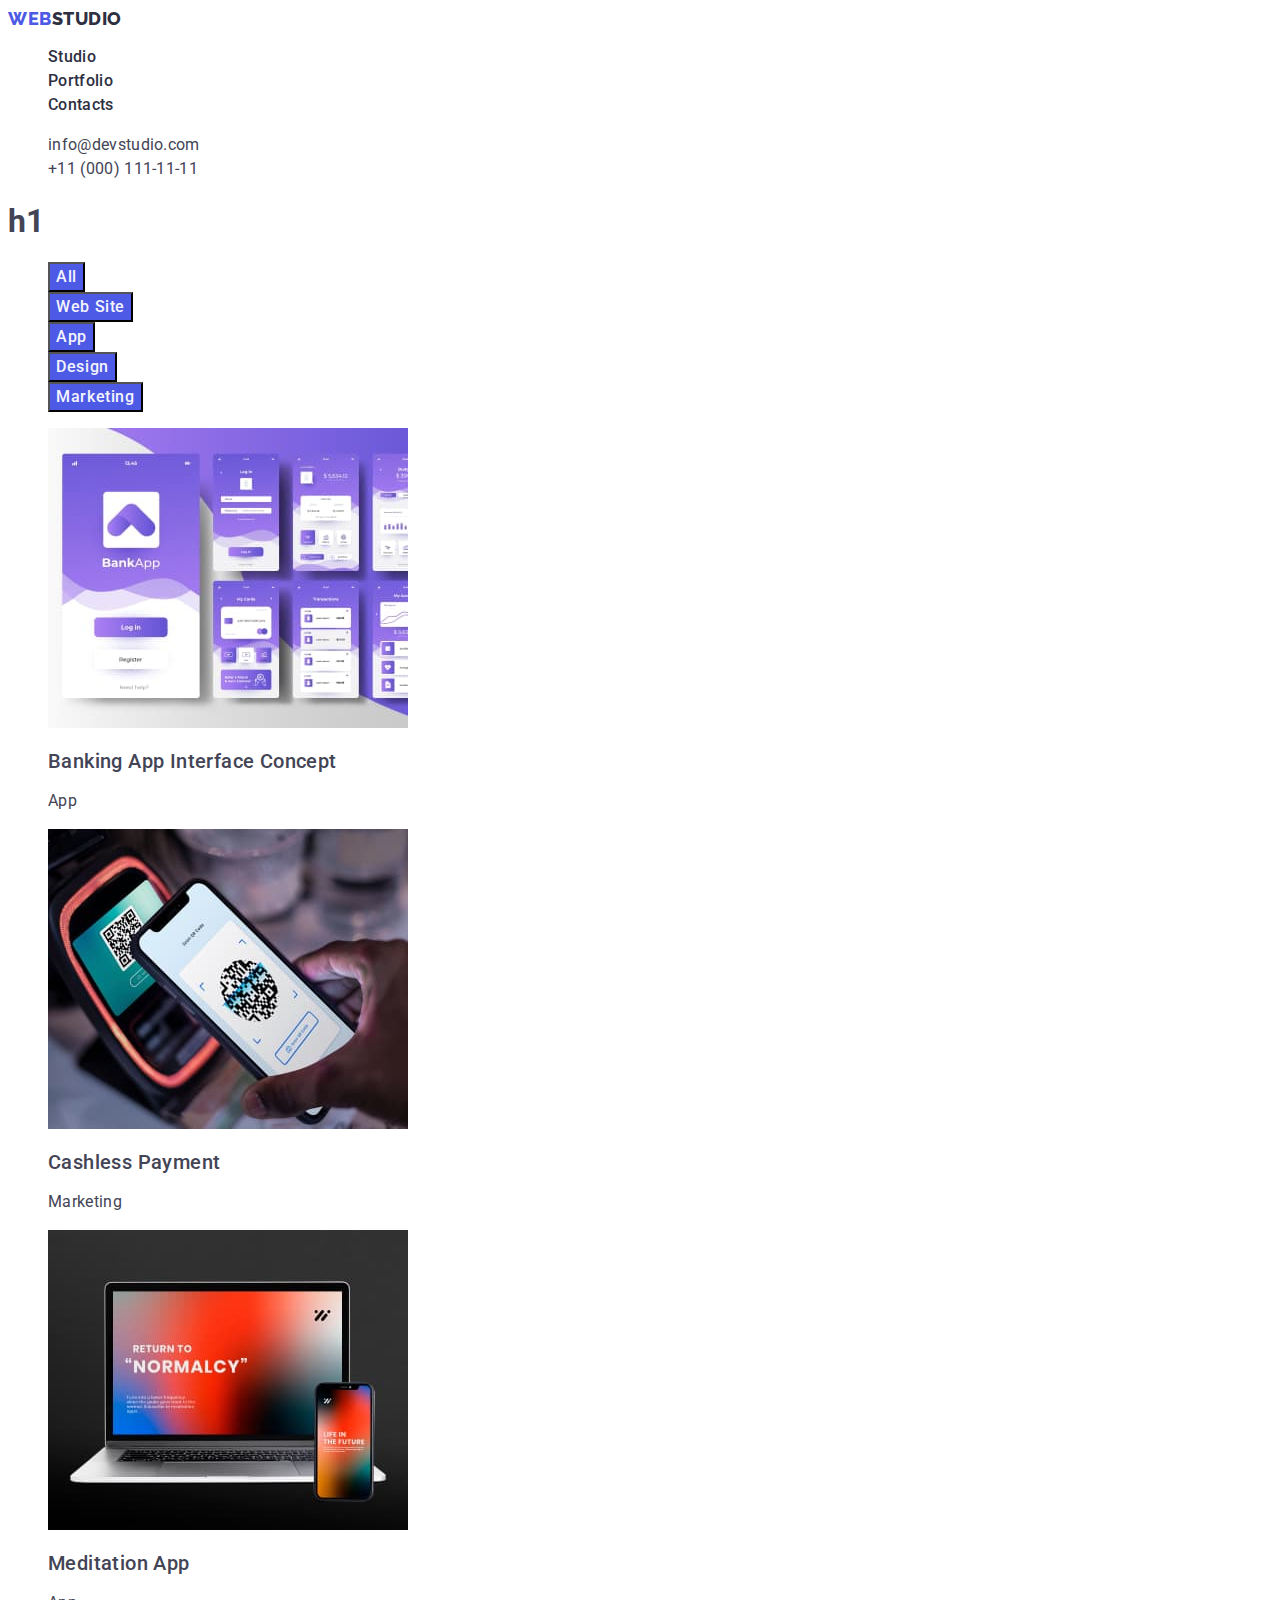
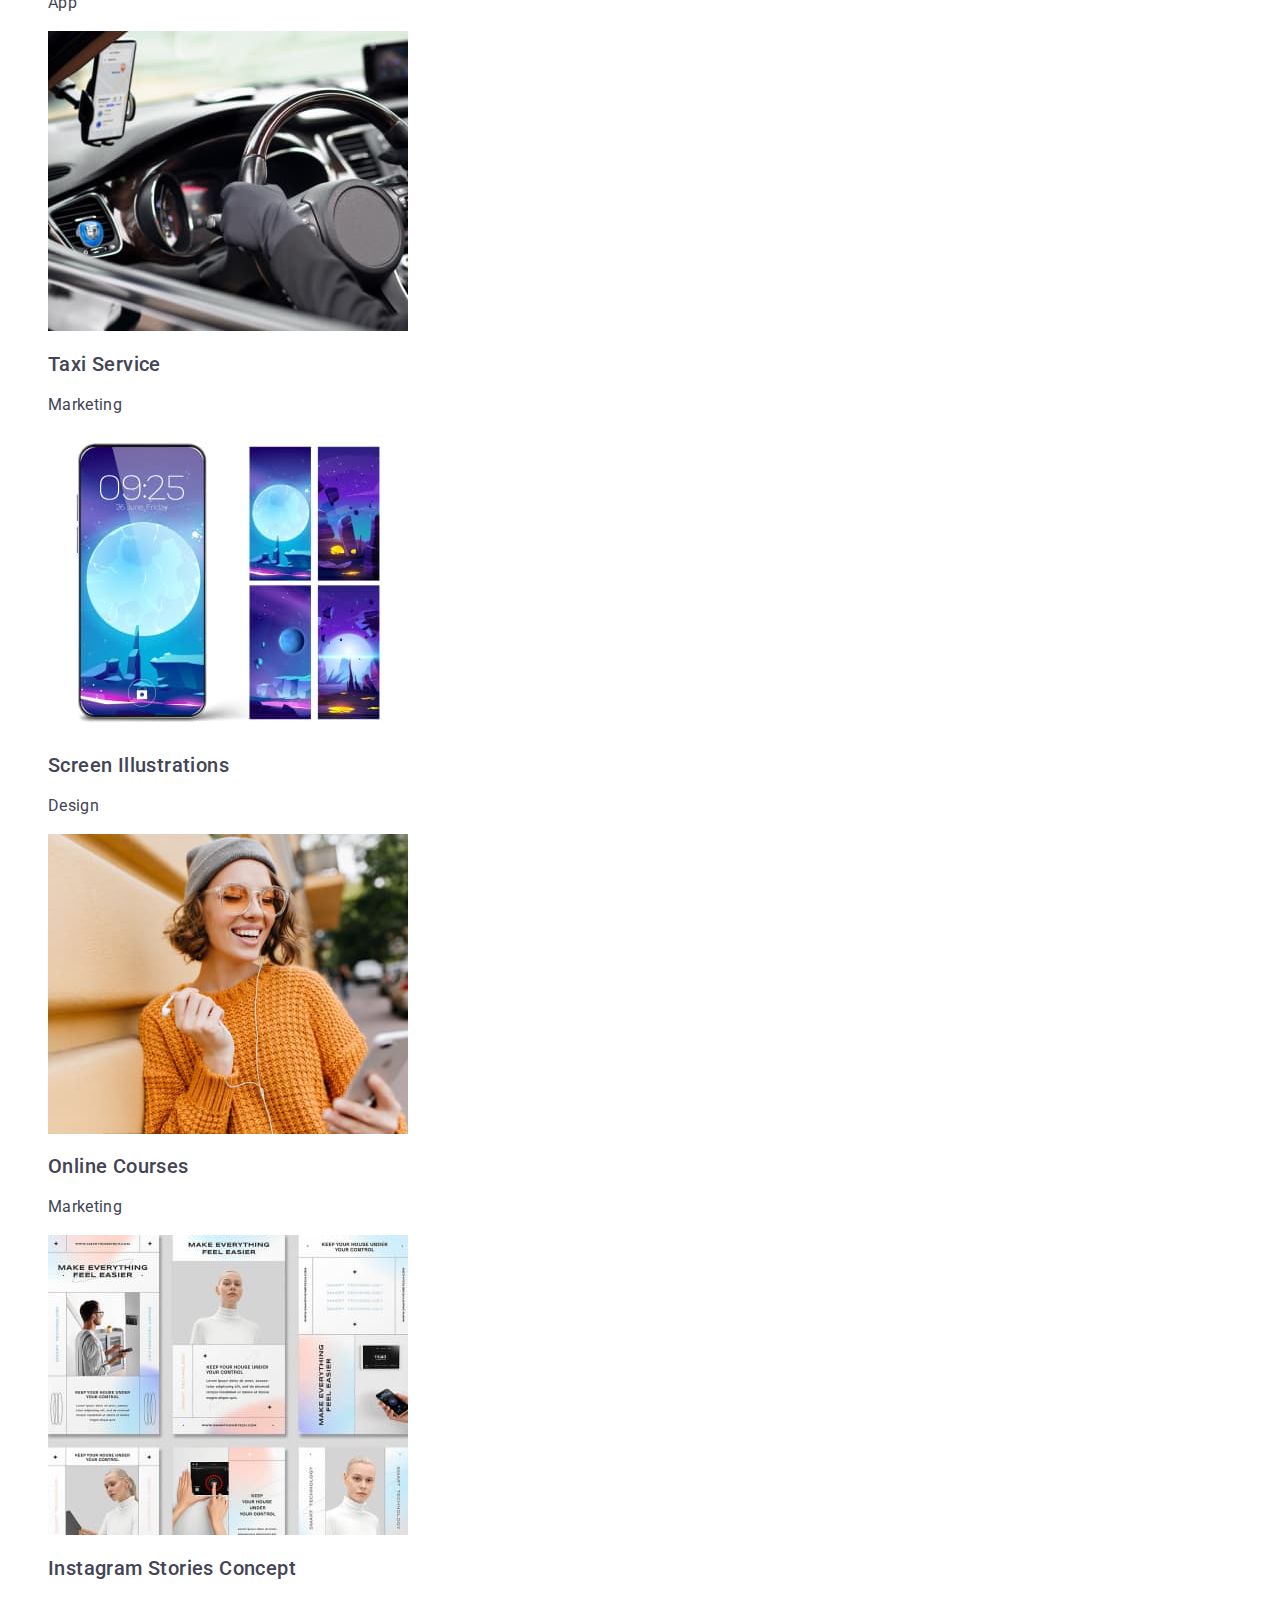
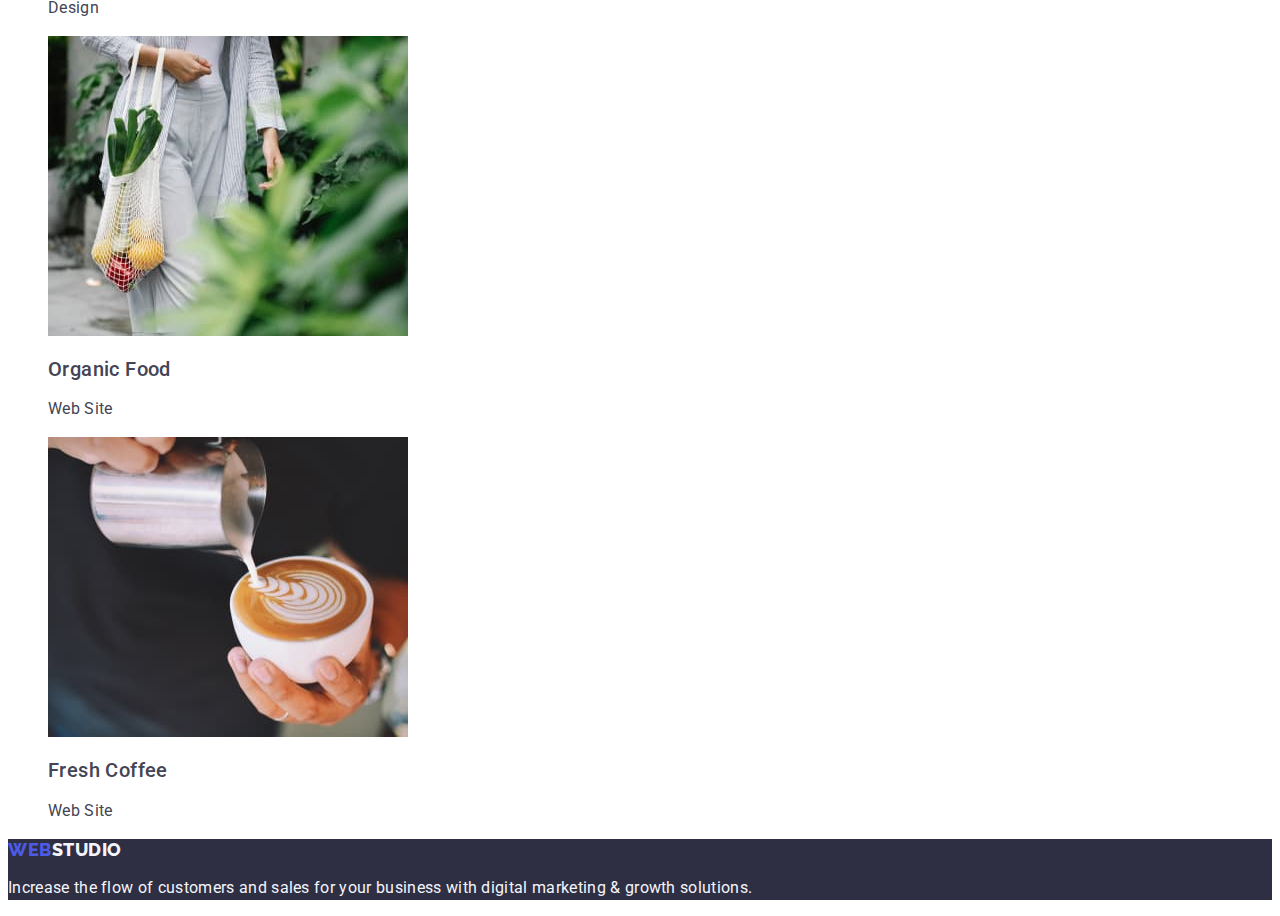
==== portfolio.html @ 85251320 "index.html portfolio.html" ====
<!DOCTYPE html>
<html lang="en">
<head>
    <meta charset="UTF-8">
    <meta name="viewport" content="width=device-width, initial-scale=1.0">
    <title>Document</title>
    <link rel="stylesheet" href="./css/styles.css">
    <link rel="preconnect" href="https://fonts.googleapis.com">
<link rel="preconnect" href="https://fonts.gstatic.com" crossorigin>
<link href="https://fonts.googleapis.com/css2?family=Raleway:wght@800&family=Roboto:wght@400;500;700;900&display=swap" rel="stylesheet">
</head>
<body>
    <header class="header">
        <nav class="header-nav">
            <a class="logo link" href="./index.html">Web<span class="highlight-logo-header">Studio</span></a>
            <ul class="header-nav-list list">
                <li><a class="header-nav-list-item link" href="./studio.html">Studio</a></li>
                <li><a class="header-nav-list-item link" href="./portfolio.html">Portfolio</href=></li>
                <li><a class="header-nav-list-item link" href="">Contacts</a></li>
            </ul>
        </nav>
            <address class="header-address">
                <ul class="list">
                    <li><a class="header-address-list-item link" href mailto="info@devstudio.com">info@devstudio.com</a></li>
                    <li><a class="header-address-list-item link" href="tel:+110001111111">+11 (000) 111-11-11</a></li>
                </ul>
            </address>
    </header>
    <main>
        <section>
            <h1>h1</h1>  
            <ul class="btn-list list">
                <li><button class="btn" type="button">All</button></li>
                <li><button class="btn" type="button">Web Site</button></li>
                <li><button class="btn" type="button">App</button></li>
                <li><button class="btn" type="button">Design</button></li>
                <li><button class="btn" type="button">Marketing</button></li>
            </ul>
            <ul class="portfolio-list list">
                <li class="portfolio-list-item">
                    <img src="./images/img8.jpg" width="360px" height="300px" alt="Photo of interface banking app">
                    <h2 class="header-portfolio-list">Banking App Interface Concept</h2>
                    <p class="description-text">App</p>
                </li>
                <li class="portfolio-list-item">
                    <img src="./images/img9.jpg" width="360px" height="300px" alt="Photo of cashless payment">
                    <h2 class="header-portfolio-list">Cashless Payment</h2>
                    <p class="description-text">Marketing</p>
                </li>
                <li class="portfolio-list-item">
                    <img src="./images/img10.jpg" width="360px" height="300px" alt="Laptop and phone screen of meditation app">
                    <h2 class="header-portfolio-list">Meditation App</h2>
                    <p class="description-text">App</p>
                </li>
                <li class="portfolio-list-item">
                    <img src="./images/img11.jpg" width="360px" height="300px" alt="Photo of driver inside a car">
                    <h2 class="header-portfolio-list">Taxi Service</h2>
                    <p class="description-text">Marketing</p>
                </li>
                <li class="portfolio-list-item">
                    <img src="./images/img12.jpg" width="360px" height="300px" alt="Photo of phone wallpapers">
                    <h2 class="header-portfolio-list">Screen Illustrations</h2>
                    <p class="description-text">Design</p>
                </li>
                <li class="portfolio-list-item">
                    <img src="./images/img13.jpg" width="360px" height="300px" alt="Photo of smileing girl">
                    <h2 class="header-portfolio-list">Online Courses</h2>
                    <p class="description-text">Marketing</p>
                </li>
                <li class="portfolio-list-item">
                    <img src="./images/img14.jpg" width="360px" height="300px" alt="Photo of instagram reels">
                    <h2 class="header-portfolio-list">Instagram Stories Concept</h2>
                    <p class="description-text">Design</p>
                </li>
                <li class="portfolio-list-item">
                    <img src="./images/img15.jpg" width="360px" height="300px" alt="Photo of girl carrying bag with fruits">
                    <h2 class="header-portfolio-list">Organic Food</h2>
                    <p class="description-text">Web Site</p>
                </li>
                <li class="portfolio-list-item">
                    <img src="./images/img16.jpg" width="360px" height="300px" alt="Photo of cup of coffe with milk ">
                    <h2 class="header-portfolio-list">Fresh Coffee</h2>
                    <p class="description-text">Web Site</p>
                </li>
            </ul>
        <footer class="footer">
            <a class="logo link" href="./index.html">Web<span class="highlight-logo-footer">Studio<span></a>
            <p class="footer-text">Increase the flow of customers and sales for your business with digital marketing & growth solutions.</p>
       </footer>
    </main>
    </body>
</html>
---- css/styles.css ----
:root {
    --IRIS: #4D5AE5;
    --NAVY-BLUE: #2E2F42;
    --SLATE: #434455;
    --OCEAN: #404BBF;
    --WHITE: #FFFFFF;
    --CLOUD: #F4F4FD;
    --CORNFLOWER: #E7E9FC;


}
body {
    font-family: 'Roboto', sans-serif;
    color: var(--SLATE);
    background-color: var(--WHITE);
}

.header {
    background-color: var(--WHITE);
}

.logo {
    text-transform: uppercase;
    font-family: 'Raleway', sans-serif;
    font-size: 18px;
    font-weight: 800;
    letter-spacing: 0.54px;
    color: var(--IRIS);
    line-height: 1.17;
}

.link {
    text-decoration: none;
}

.list {
    list-style: none;
}

.highlight-logo-header {
    color: var(--NAVY-BLUE);
}

.highlight-logo-footer {
    color: var(--CLOUD);
}

.header-nav-list-item {
    font-weight: 500;
    font-size: 16px;
    line-height: 1.5;
    letter-spacing: 0.02em;
    color: var(--NAVY-BLUE);   
}

.header-address-list-item {
    color: var(--NAVY-BLUE);
}

.header-address {
    font-style: normal;
}

.header-address-list-item {
    font-size: 16px;
    line-height: 1.5;
    letter-spacing: 0.02em;
    color: var(--SLATE);
}

.header-nav-list-item:hover,
.header-nav-list-item:focus,
.header-nav-list-item:active,
.header-address-list-item:focus,
.header-address-list-item:hover,
.header-address-list-item:active {
    color: var(--OCEAN);  
}

.btn {
    background-color: var(--IRIS);
    color: var(--CLOUD);
    cursor: pointer;
    font-size: 16px;
    font-family: 'Roboto', sans-serif;
    font-weight: 500;
    line-height: 1.5;
    letter-spacing: 0.64px;
}

.btn:hover,
.btn:focus {
    color: var(--WHITE);
    background-color: var(--OCEAN);
}

.footer {
    background-color: var(--NAVY-BLUE);
}

.footer-logo {
    text-transform: uppercase;
    text-decoration: none;
    color: var(--IRIS);
    font-family: 'Raleway' sans-serif;
    font-weight: 800;
    line-height: 1.17;
    letter-spacing: 0.54px;
}

.footer-text {
    color: var(--CLOUD);
    font-size: 16px;
    line-height: 1.5;
    letter-spacing: 0.32px;
}

.header-third-title {
    font-size: 20px;
    font-weight: 500;
    line-height: 1.2;
    letter-spacing: 0.4px;
    color: var(--NAVY-BLUE);
}

.description-text {
    font-size: 16px;
    color: var(--SLATE);
    line-height: 1.5;
    letter-spacing: 0.32px;
}

.section-first {
    background-color: var(--NAVY-BLUE);
}

.header-first-title {
    font-size: 56px;
    font-weight: 700;
    letter-spacing: 1.12px;
    line-height: 1.07;
    color: var(--WHITE);
    text-align: center;
}

.header-second-title {
    color: var(--NAVY-BLUE);
    text-align: center;
    font-size: 36px;
    font-weight: 700;
    line-height: 1.11;
    letter-spacing: 0.72px;
    text-transform: capitalize;
}

.section-fourth {
    background-color: var(--CLOUD);
}

.section-fourth-list-item {
    background-color: var(--WHITE);
}

.header-portfolio-list {
    font-weight: 500;
    font-size: 20px;
    line-height: 1.2;
    letter-spacing: 0.02em;
}
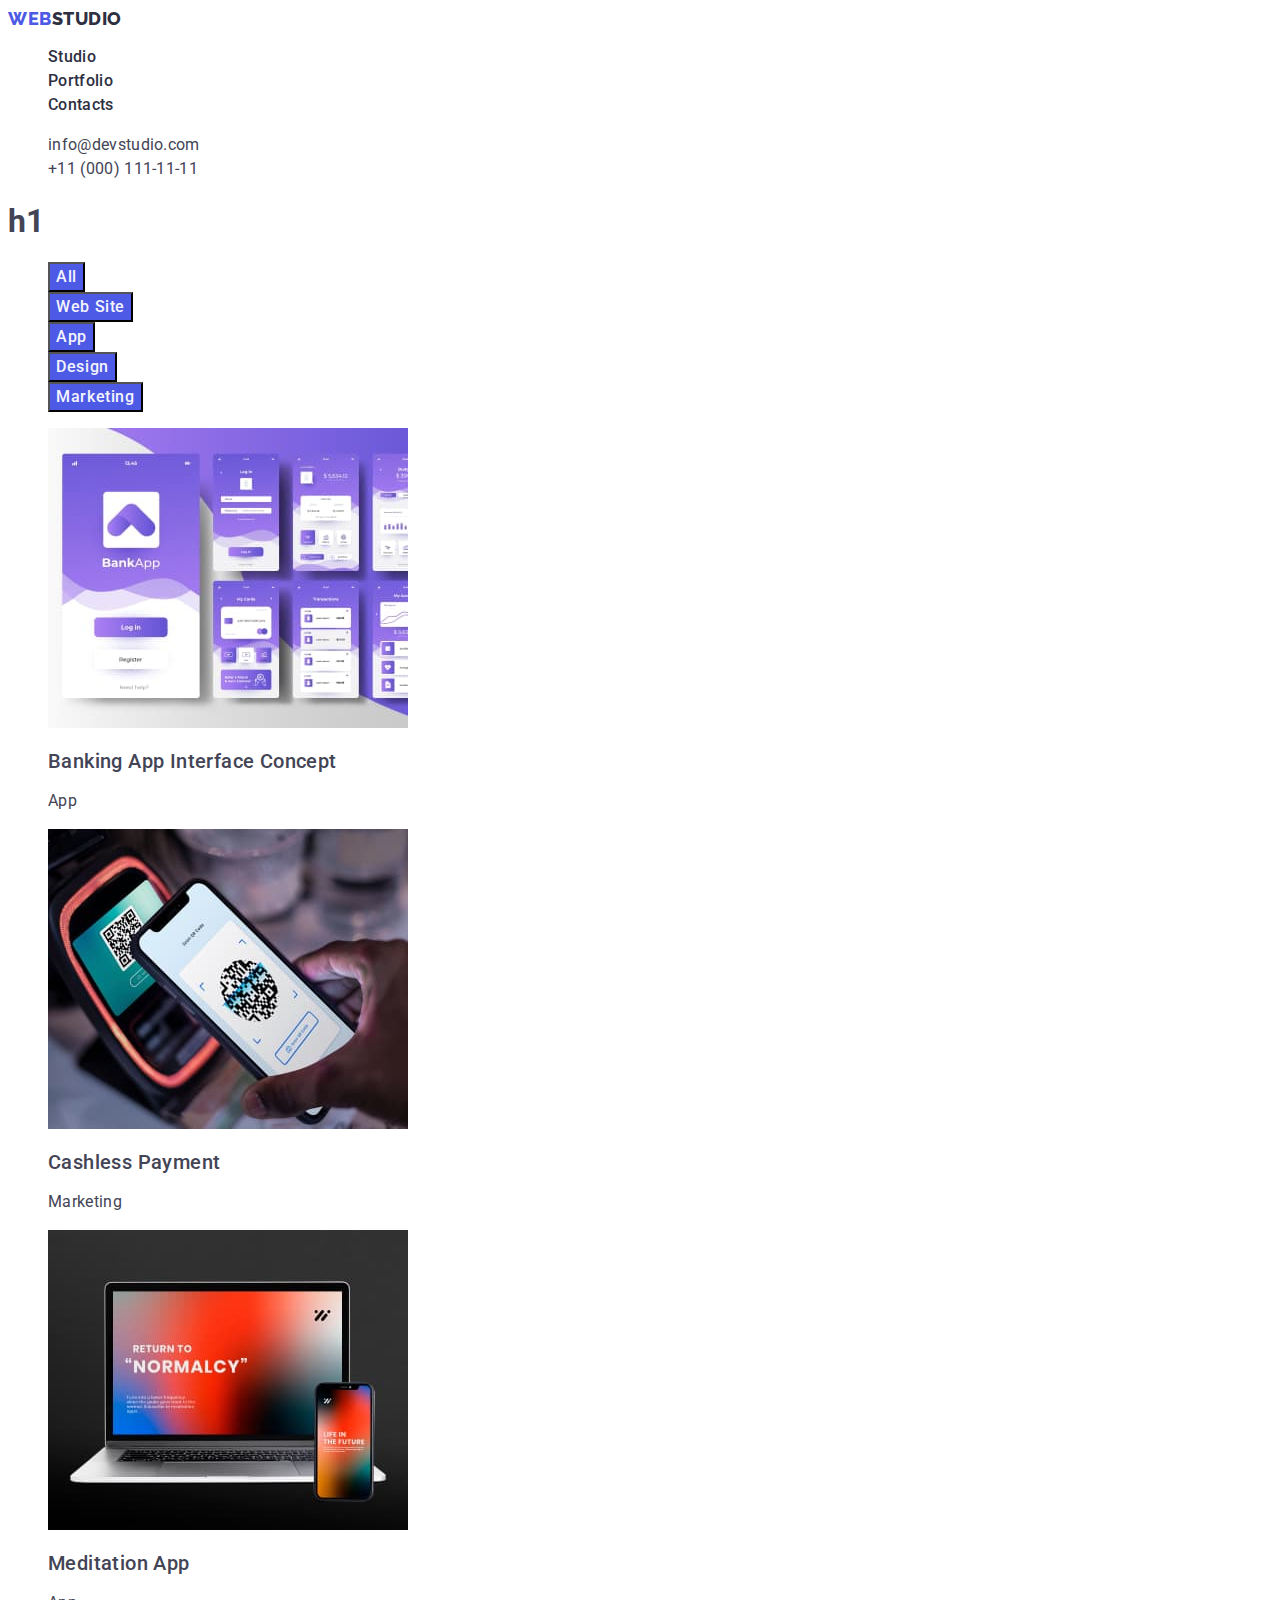
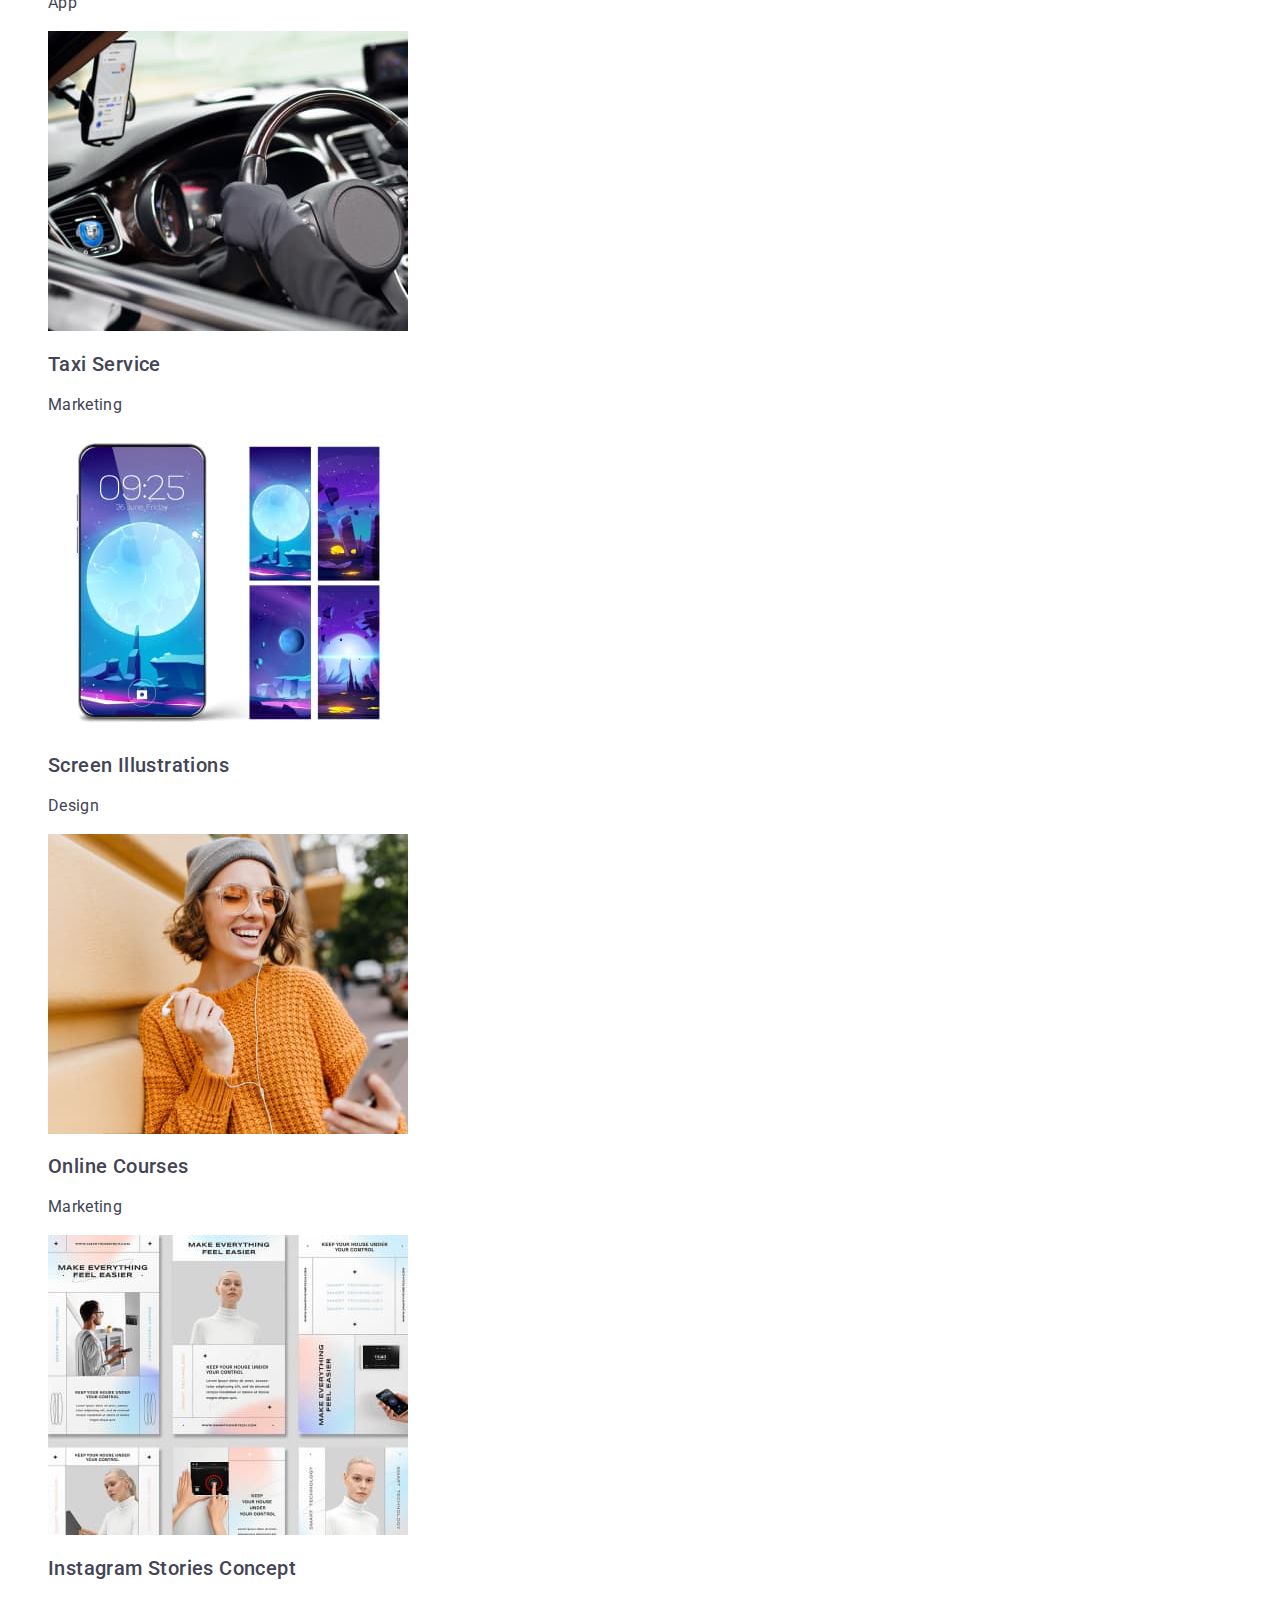
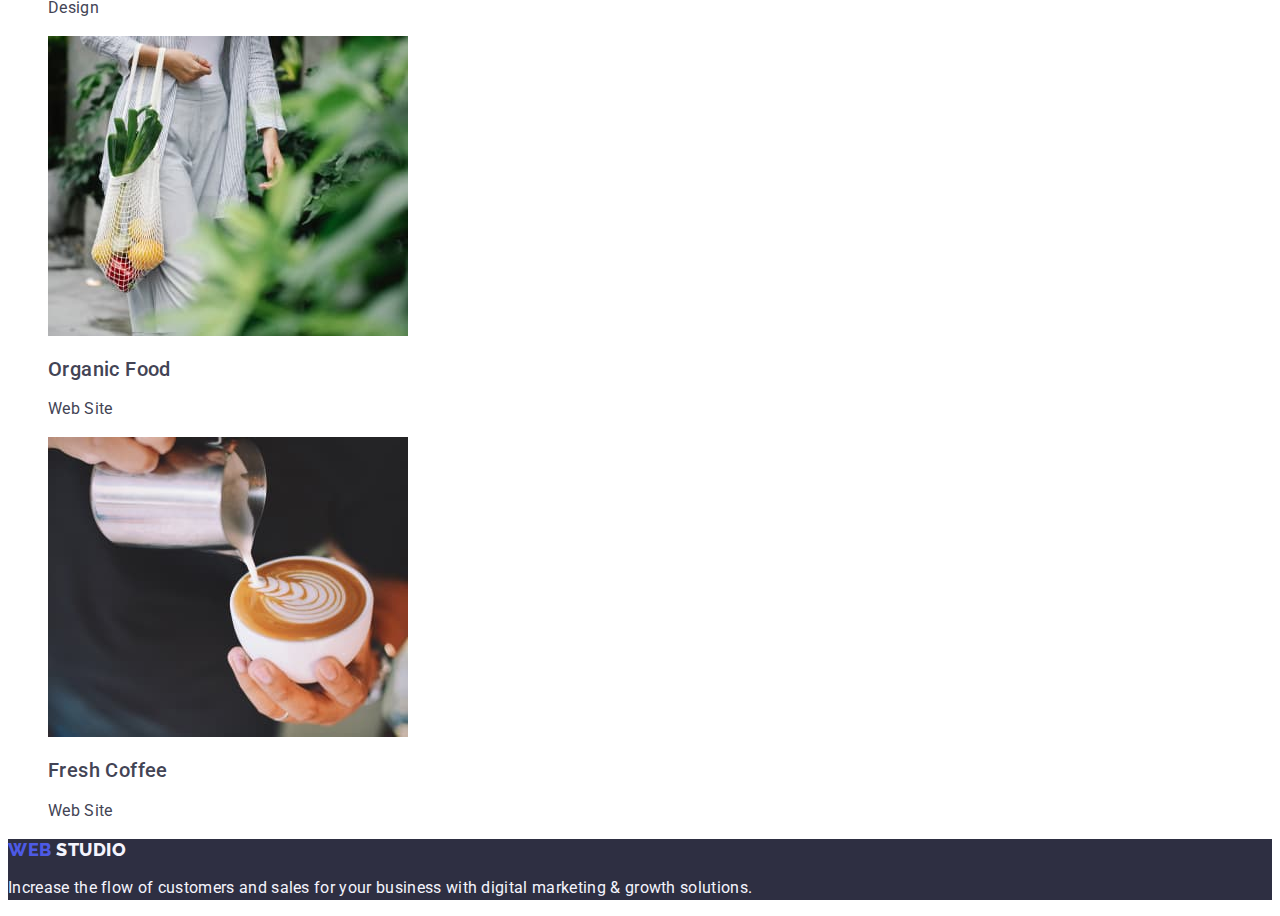
==== commit 66c31ff4: "index.html portfolio.html" ====
--- a/portfolio.html
+++ b/portfolio.html
@@ -14,20 +14,20 @@
         <nav class="header-nav">
             <a class="logo link" href="./index.html">Web<span class="highlight-logo-header">Studio</span></a>
             <ul class="header-nav-list list">
-                <li><a class="header-nav-list-item link" href="./studio.html">Studio</a></li>
+                <li><a class="header-nav-list-item link" href="./index.html">Studio</a></li>
                 <li><a class="header-nav-list-item link" href="./portfolio.html">Portfolio</href=></li>
                 <li><a class="header-nav-list-item link" href="">Contacts</a></li>
             </ul>
         </nav>
             <address class="header-address">
                 <ul class="list">
-                    <li><a class="header-address-list-item link" href mailto="info@devstudio.com">info@devstudio.com</a></li>
+                    <li><a class="header-address-list-item link" href="mailto:info@devstudio.com">info@devstudio.com</a></li>
                     <li><a class="header-address-list-item link" href="tel:+110001111111">+11 (000) 111-11-11</a></li>
                 </ul>
             </address>
     </header>
     <main>
-        <section>
+        <main>
             <h1>h1</h1>  
             <ul class="btn-list list">
                 <li><button class="btn" type="button">All</button></li>
@@ -38,55 +38,66 @@
             </ul>
             <ul class="portfolio-list list">
                 <li class="portfolio-list-item">
+                    <a href="" class="link"></a>
                     <img src="./images/img8.jpg" width="360px" height="300px" alt="Photo of interface banking app">
                     <h2 class="header-portfolio-list">Banking App Interface Concept</h2>
                     <p class="description-text">App</p>
                 </li>
-                <li class="portfolio-list-item">
+                <li class="portfolio-list-item link">
+                    <a href="" class="link"></a>
                     <img src="./images/img9.jpg" width="360px" height="300px" alt="Photo of cashless payment">
                     <h2 class="header-portfolio-list">Cashless Payment</h2>
                     <p class="description-text">Marketing</p>
                 </li>
-                <li class="portfolio-list-item">
+                <li class="portfolio-list-item link">
+                    <a href="" class="link"></a>
                     <img src="./images/img10.jpg" width="360px" height="300px" alt="Laptop and phone screen of meditation app">
                     <h2 class="header-portfolio-list">Meditation App</h2>
                     <p class="description-text">App</p>
                 </li>
-                <li class="portfolio-list-item">
+                <li class="portfolio-list-item link">
+                    <a href="" class="link"></a>
                     <img src="./images/img11.jpg" width="360px" height="300px" alt="Photo of driver inside a car">
                     <h2 class="header-portfolio-list">Taxi Service</h2>
                     <p class="description-text">Marketing</p>
                 </li>
                 <li class="portfolio-list-item">
+                    <a href="" class="link"></a>
                     <img src="./images/img12.jpg" width="360px" height="300px" alt="Photo of phone wallpapers">
                     <h2 class="header-portfolio-list">Screen Illustrations</h2>
                     <p class="description-text">Design</p>
                 </li>
                 <li class="portfolio-list-item">
+                    <a href="" class="link"></a>
                     <img src="./images/img13.jpg" width="360px" height="300px" alt="Photo of smileing girl">
                     <h2 class="header-portfolio-list">Online Courses</h2>
                     <p class="description-text">Marketing</p>
                 </li>
                 <li class="portfolio-list-item">
+                    <a href="" class="link"></a>
                     <img src="./images/img14.jpg" width="360px" height="300px" alt="Photo of instagram reels">
                     <h2 class="header-portfolio-list">Instagram Stories Concept</h2>
                     <p class="description-text">Design</p>
                 </li>
                 <li class="portfolio-list-item">
+                    <a href="" class="link"></a>
                     <img src="./images/img15.jpg" width="360px" height="300px" alt="Photo of girl carrying bag with fruits">
                     <h2 class="header-portfolio-list">Organic Food</h2>
                     <p class="description-text">Web Site</p>
                 </li>
                 <li class="portfolio-list-item">
+                    <a href="" class="link"></a>
                     <img src="./images/img16.jpg" width="360px" height="300px" alt="Photo of cup of coffe with milk ">
                     <h2 class="header-portfolio-list">Fresh Coffee</h2>
                     <p class="description-text">Web Site</p>
                 </li>
             </ul>
-        <footer class="footer">
-            <a class="logo link" href="./index.html">Web<span class="highlight-logo-footer">Studio<span></a>
-            <p class="footer-text">Increase the flow of customers and sales for your business with digital marketing & growth solutions.</p>
-       </footer>
     </main>
+    <footer class="footer">
+        <a class="logo link" href="./index.html">Web
+            <span class="highlight-logo-footer">Studio<span>
+        </a>
+        <p class="footer-text">Increase the flow of customers and sales for your business with digital marketing & growth solutions.</p>
+   </footer>
     </body>
 </html>--- a/css/styles.css
+++ b/css/styles.css
@@ -77,6 +77,22 @@
     color: var(--OCEAN);  
 }
 
+.btn-index {
+    background-color: var(--IRIS);
+    color: var(--WHITE);
+    cursor: pointer;
+    font-size: 16px;
+    font-family: 'Roboto', sans-serif;
+    font-weight: 500;
+    line-height: 1.5;
+    letter-spacing: 0.64px;
+}
+
+.btn-index:hover,
+.btn-index:focus {
+background-color: var(--OCEAN);
+}
+
 .btn {
     background-color: var(--IRIS);
     color: var(--CLOUD);
@@ -87,6 +103,7 @@
     line-height: 1.5;
     letter-spacing: 0.64px;
 }
+
 
 .btn:hover,
 .btn:focus {
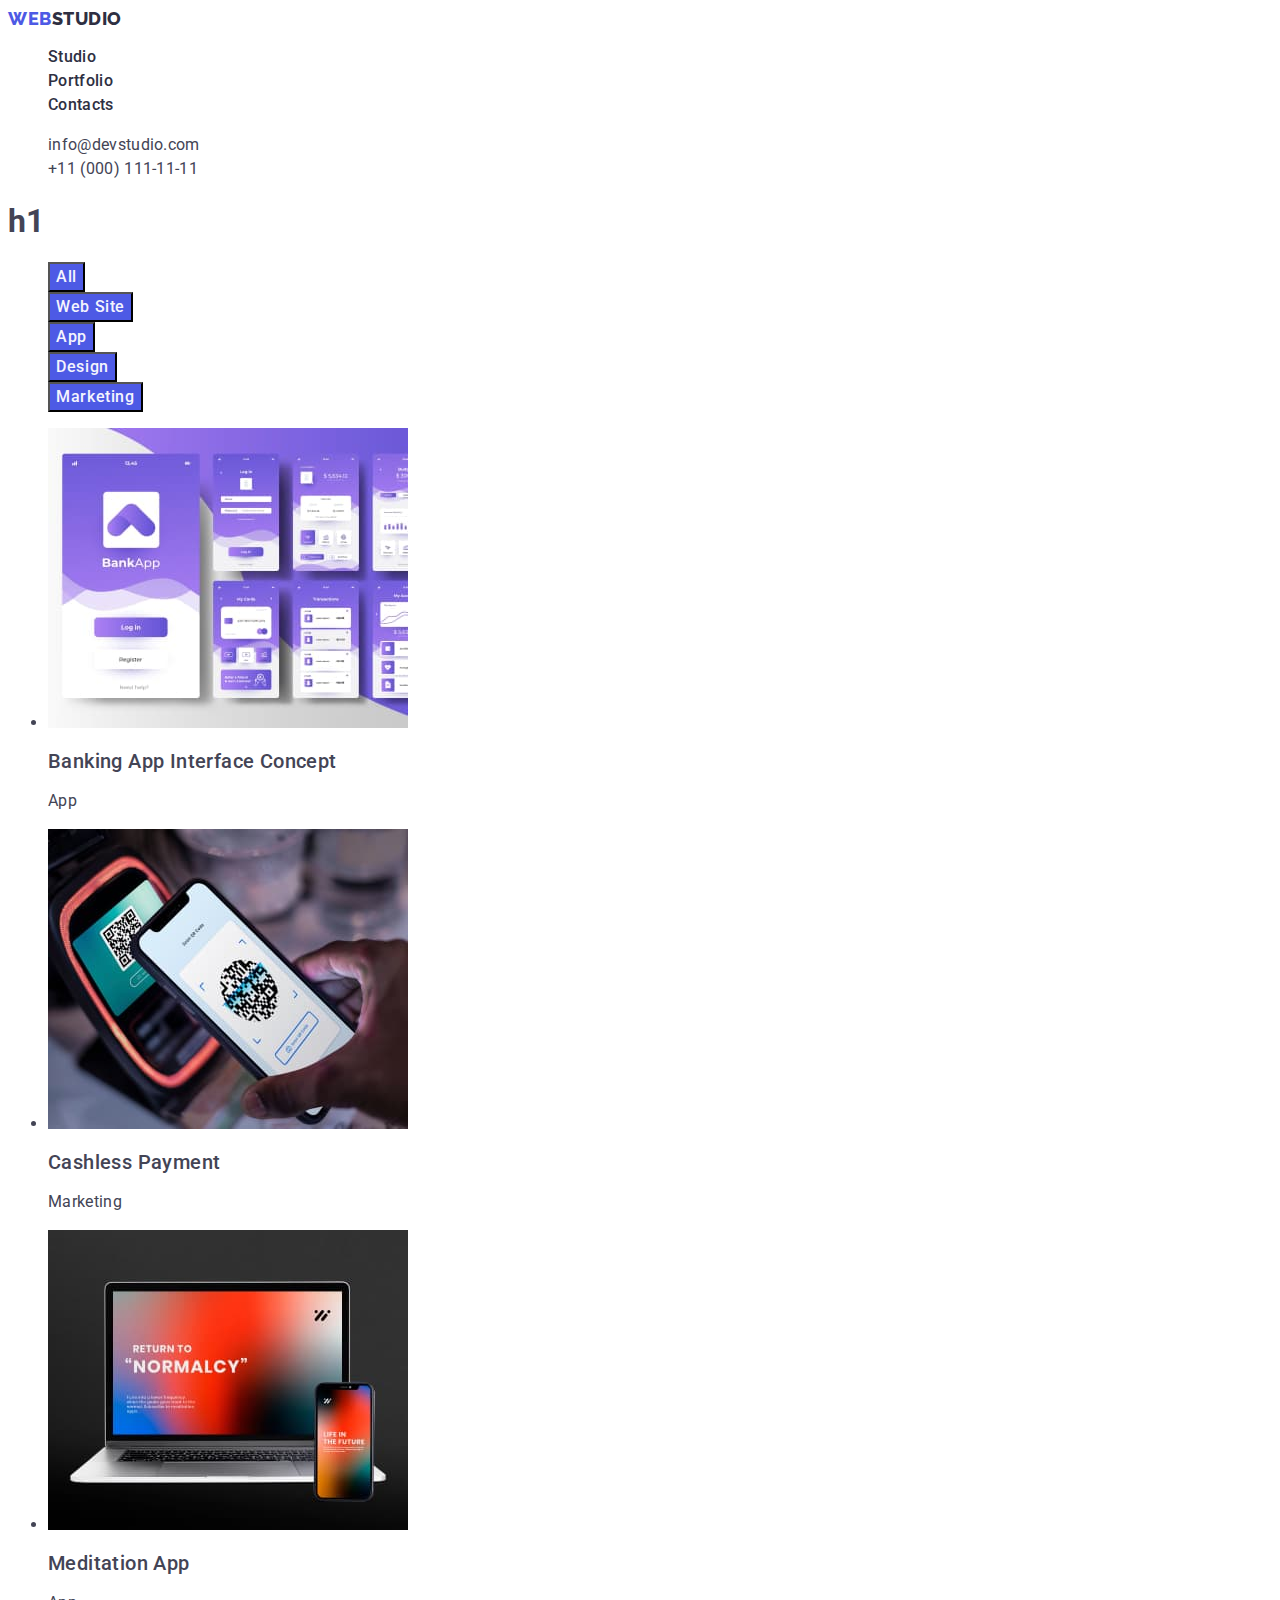
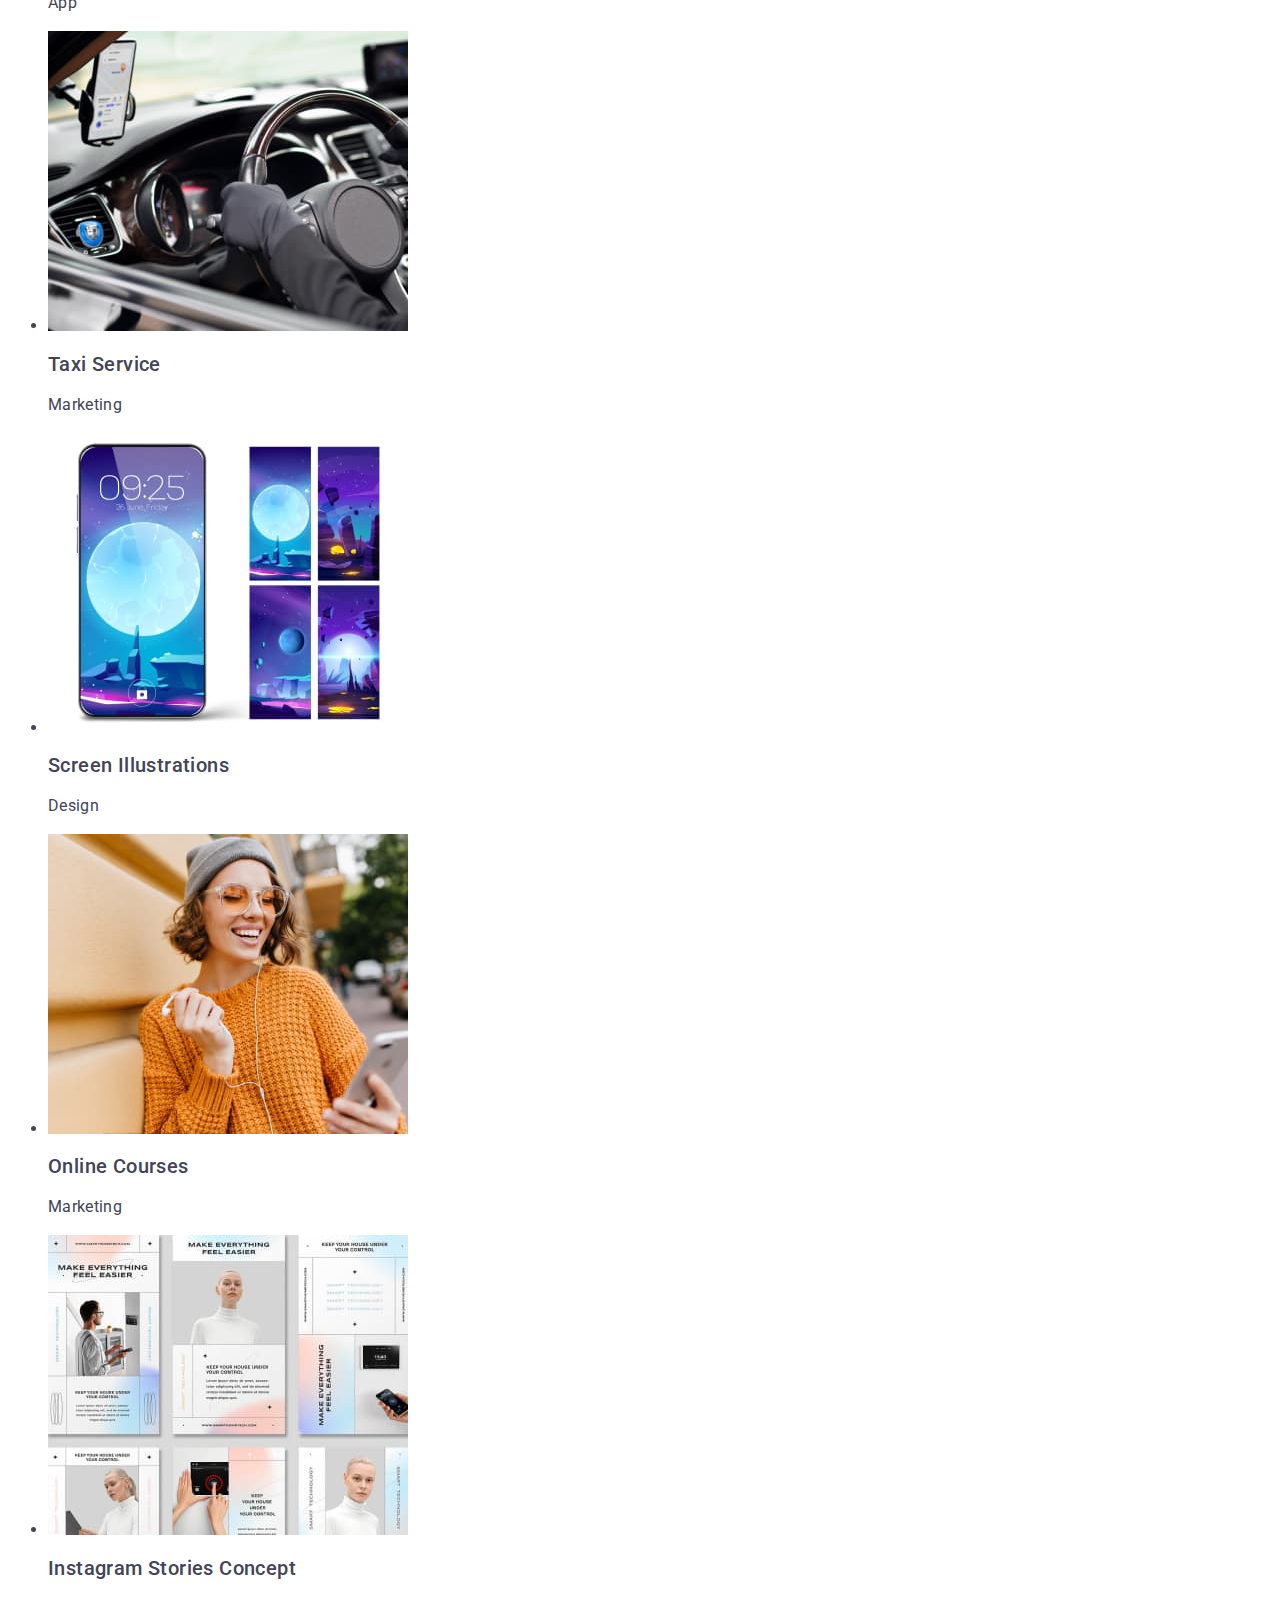
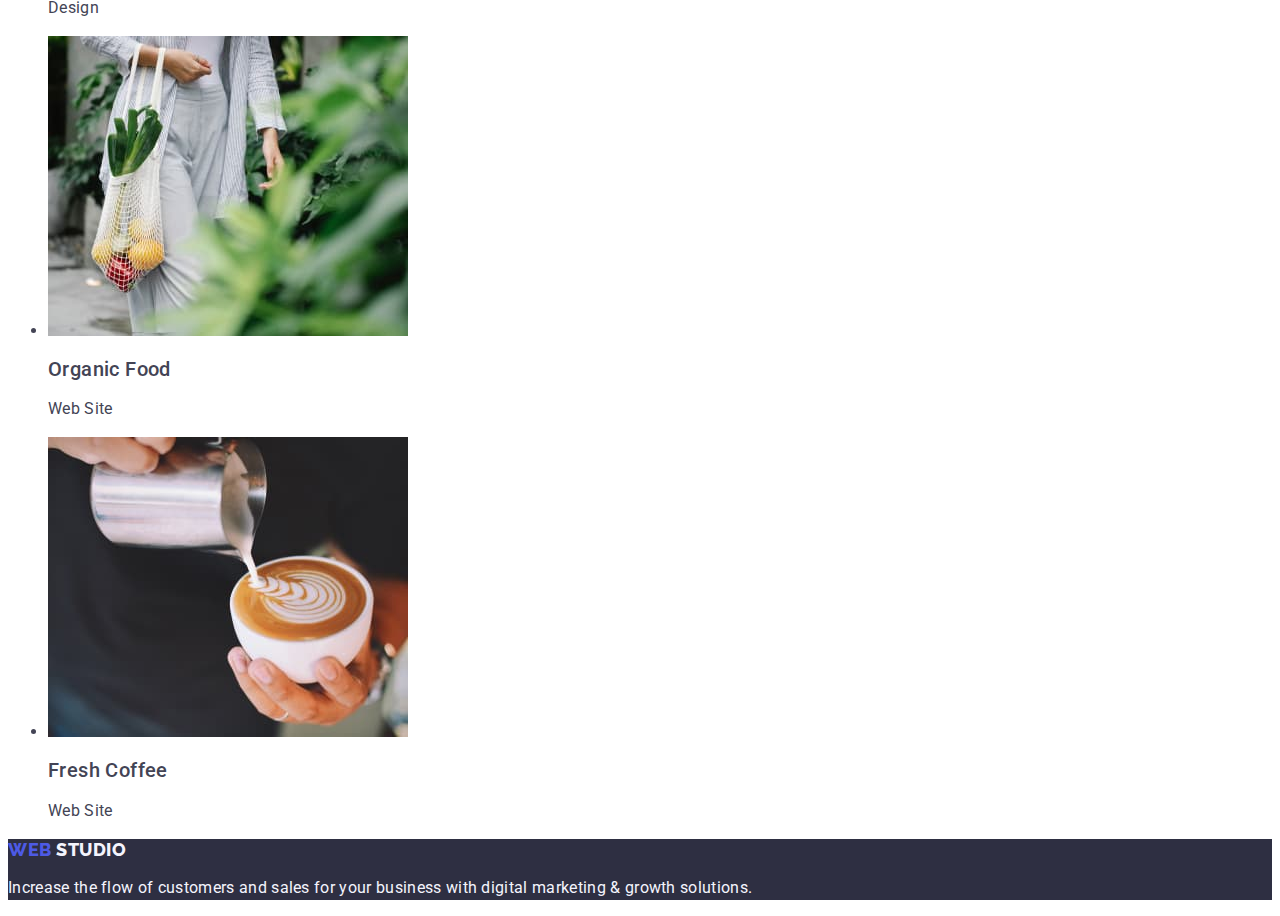
==== commit a2673c51: "portfolio.html" ====
--- a/portfolio.html
+++ b/portfolio.html
@@ -15,7 +15,7 @@
             <a class="logo link" href="./index.html">Web<span class="highlight-logo-header">Studio</span></a>
             <ul class="header-nav-list list">
                 <li><a class="header-nav-list-item link" href="./index.html">Studio</a></li>
-                <li><a class="header-nav-list-item link" href="./portfolio.html">Portfolio</href=></li>
+                <li><a class="header-nav-list-item link" href="./portfolio.html">Portfolio</a></li>
                 <li><a class="header-nav-list-item link" href="">Contacts</a></li>
             </ul>
         </nav>
@@ -28,70 +28,72 @@
     </header>
     <main>
         <main>
-            <h1>h1</h1>  
-            <ul class="btn-list list">
-                <li><button class="btn" type="button">All</button></li>
-                <li><button class="btn" type="button">Web Site</button></li>
-                <li><button class="btn" type="button">App</button></li>
-                <li><button class="btn" type="button">Design</button></li>
-                <li><button class="btn" type="button">Marketing</button></li>
-            </ul>
-            <ul class="portfolio-list list">
-                <li class="portfolio-list-item">
-                    <a href="" class="link"></a>
-                    <img src="./images/img8.jpg" width="360px" height="300px" alt="Photo of interface banking app">
-                    <h2 class="header-portfolio-list">Banking App Interface Concept</h2>
-                    <p class="description-text">App</p>
-                </li>
-                <li class="portfolio-list-item link">
-                    <a href="" class="link"></a>
-                    <img src="./images/img9.jpg" width="360px" height="300px" alt="Photo of cashless payment">
-                    <h2 class="header-portfolio-list">Cashless Payment</h2>
-                    <p class="description-text">Marketing</p>
-                </li>
-                <li class="portfolio-list-item link">
-                    <a href="" class="link"></a>
-                    <img src="./images/img10.jpg" width="360px" height="300px" alt="Laptop and phone screen of meditation app">
-                    <h2 class="header-portfolio-list">Meditation App</h2>
-                    <p class="description-text">App</p>
-                </li>
-                <li class="portfolio-list-item link">
-                    <a href="" class="link"></a>
-                    <img src="./images/img11.jpg" width="360px" height="300px" alt="Photo of driver inside a car">
-                    <h2 class="header-portfolio-list">Taxi Service</h2>
-                    <p class="description-text">Marketing</p>
-                </li>
-                <li class="portfolio-list-item">
-                    <a href="" class="link"></a>
-                    <img src="./images/img12.jpg" width="360px" height="300px" alt="Photo of phone wallpapers">
-                    <h2 class="header-portfolio-list">Screen Illustrations</h2>
-                    <p class="description-text">Design</p>
-                </li>
-                <li class="portfolio-list-item">
-                    <a href="" class="link"></a>
-                    <img src="./images/img13.jpg" width="360px" height="300px" alt="Photo of smileing girl">
-                    <h2 class="header-portfolio-list">Online Courses</h2>
-                    <p class="description-text">Marketing</p>
-                </li>
-                <li class="portfolio-list-item">
-                    <a href="" class="link"></a>
-                    <img src="./images/img14.jpg" width="360px" height="300px" alt="Photo of instagram reels">
-                    <h2 class="header-portfolio-list">Instagram Stories Concept</h2>
-                    <p class="description-text">Design</p>
-                </li>
-                <li class="portfolio-list-item">
-                    <a href="" class="link"></a>
-                    <img src="./images/img15.jpg" width="360px" height="300px" alt="Photo of girl carrying bag with fruits">
-                    <h2 class="header-portfolio-list">Organic Food</h2>
-                    <p class="description-text">Web Site</p>
-                </li>
-                <li class="portfolio-list-item">
-                    <a href="" class="link"></a>
-                    <img src="./images/img16.jpg" width="360px" height="300px" alt="Photo of cup of coffe with milk ">
-                    <h2 class="header-portfolio-list">Fresh Coffee</h2>
-                    <p class="description-text">Web Site</p>
-                </li>
-            </ul>
+            <section>
+                <h1>h1</h1>  
+                <ul class="btn-list list">
+                    <li><button class="btn" type="button">All</button></li>
+                    <li><button class="btn" type="button">Web Site</button></li>
+                    <li><button class="btn" type="button">App</button></li>
+                    <li><button class="btn" type="button">Design</button></li>
+                    <li><button class="btn" type="button">Marketing</button></li>
+                </ul>
+                <ul class="portfolio-list">
+                    <li class="portfolio-list-item">
+                        <a href="" class="link"></a>
+                        <img src="./images/img8.jpg" width="360px" height="300px" alt="Photo of interface banking app">
+                        <h2 class="header-portfolio-list">Banking App Interface Concept</h2>
+                        <p class="description-text">App</p>
+                    </li>
+                    <li class="portfolio-list-item link">
+                        <a href="" class="link"></a>
+                        <img src="./images/img9.jpg" width="360px" height="300px" alt="Photo of cashless payment">
+                        <h2 class="header-portfolio-list">Cashless Payment</h2>
+                        <p class="description-text">Marketing</p>
+                    </li>
+                    <li class="portfolio-list-item link">
+                        <a href="" class="link"></a>
+                        <img src="./images/img10.jpg" width="360px" height="300px" alt="Laptop and phone screen of meditation app">
+                        <h2 class="header-portfolio-list">Meditation App</h2>
+                        <p class="description-text">App</p>
+                    </li>
+                    <li class="portfolio-list-item link">
+                        <a href="" class="link"></a>
+                        <img src="./images/img11.jpg" width="360px" height="300px" alt="Photo of driver inside a car">
+                        <h2 class="header-portfolio-list">Taxi Service</h2>
+                        <p class="description-text">Marketing</p>
+                    </li>
+                    <li class="portfolio-list-item">
+                        <a href="" class="link"></a>
+                        <img src="./images/img12.jpg" width="360px" height="300px" alt="Photo of phone wallpapers">
+                        <h2 class="header-portfolio-list">Screen Illustrations</h2>
+                        <p class="description-text">Design</p>
+                    </li>
+                    <li class="portfolio-list-item">
+                        <a href="" class="link"></a>
+                        <img src="./images/img13.jpg" width="360px" height="300px" alt="Photo of smileing girl">
+                        <h2 class="header-portfolio-list">Online Courses</h2>
+                        <p class="description-text">Marketing</p>
+                    </li>
+                    <li class="portfolio-list-item">
+                        <a href="" class="link"></a>
+                        <img src="./images/img14.jpg" width="360px" height="300px" alt="Photo of instagram reels">
+                        <h2 class="header-portfolio-list">Instagram Stories Concept</h2>
+                        <p class="description-text">Design</p>
+                    </li>
+                    <li class="portfolio-list-item">
+                        <a href="" class="link"></a>
+                        <img src="./images/img15.jpg" width="360px" height="300px" alt="Photo of girl carrying bag with fruits">
+                        <h2 class="header-portfolio-list">Organic Food</h2>
+                        <p class="description-text">Web Site</p>
+                    </li>
+                    <li class="portfolio-list-item">
+                        <a href="" class="link"></a>
+                        <img src="./images/img16.jpg" width="360px" height="300px" alt="Photo of cup of coffe with milk ">
+                        <h2 class="header-portfolio-list">Fresh Coffee</h2>
+                        <p class="description-text">Web Site</p>
+                    </li>
+                </ul>
+            </section>
     </main>
     <footer class="footer">
         <a class="logo link" href="./index.html">Web
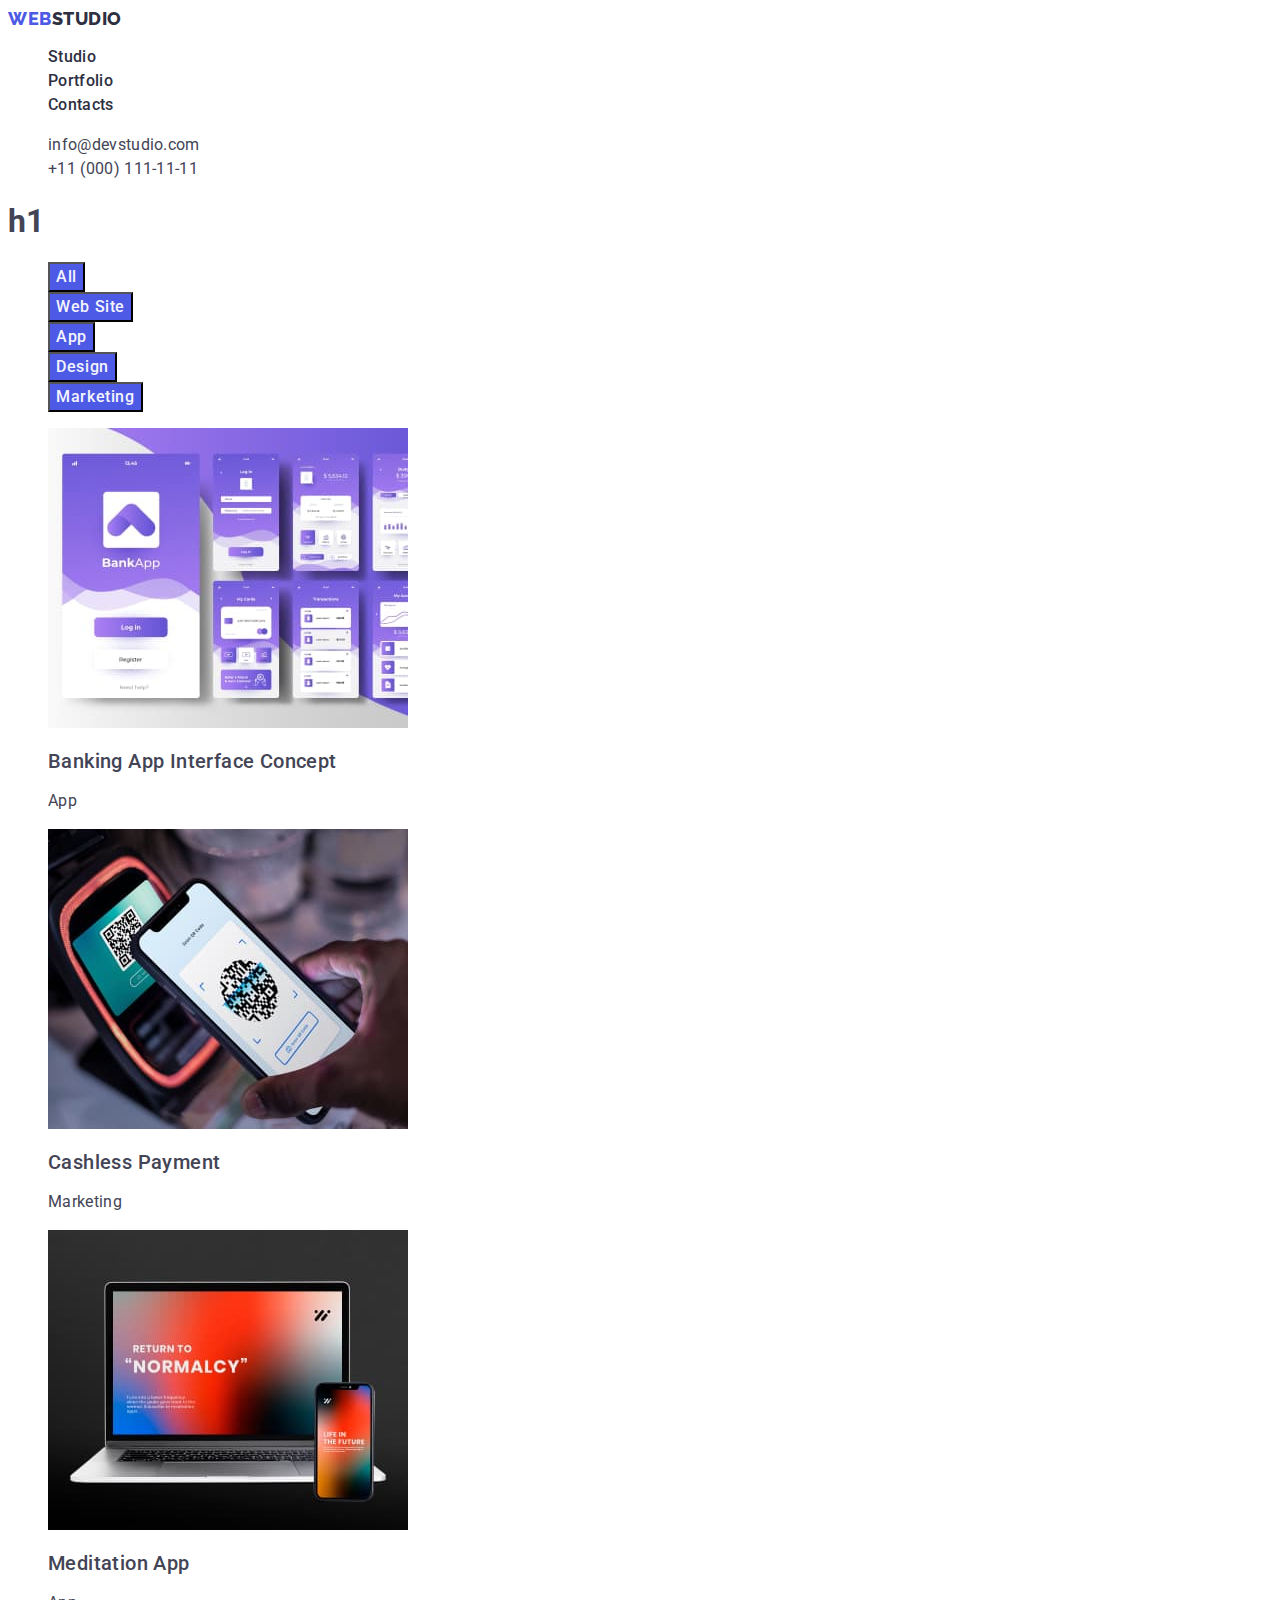
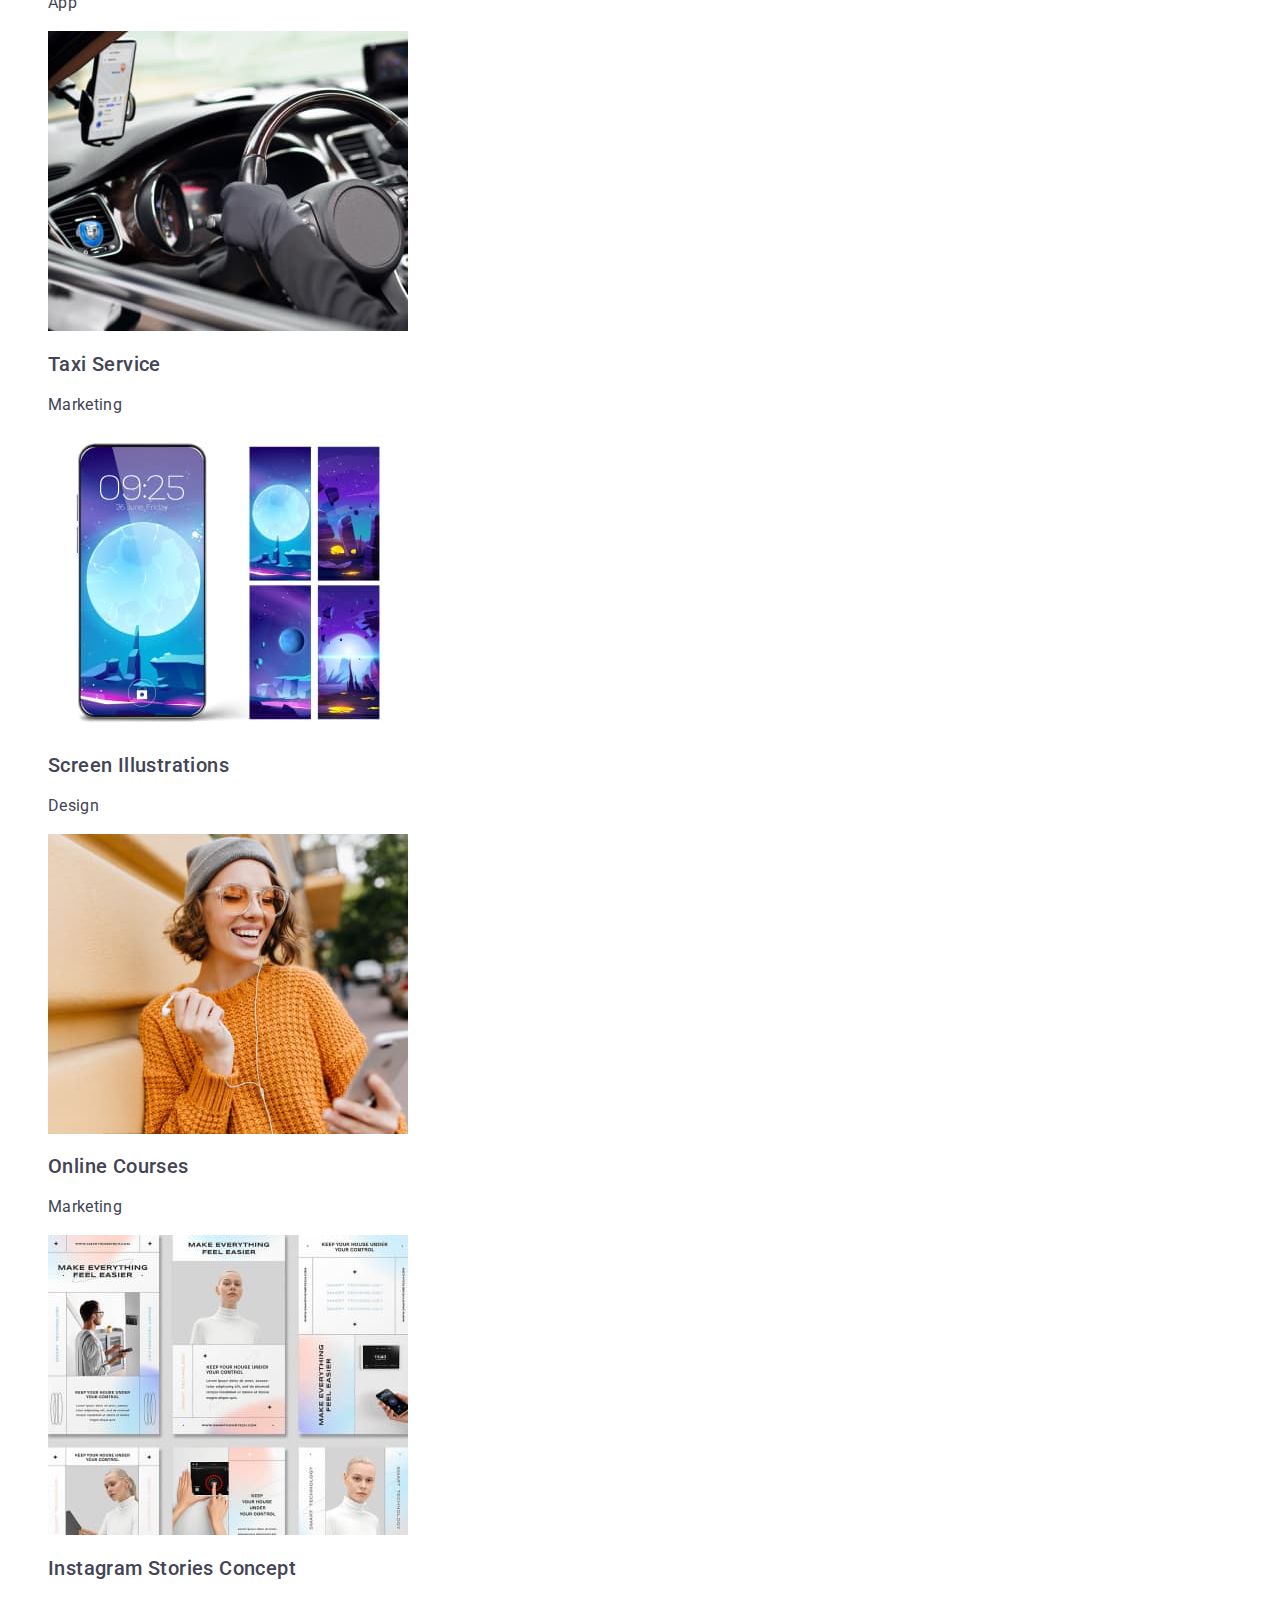
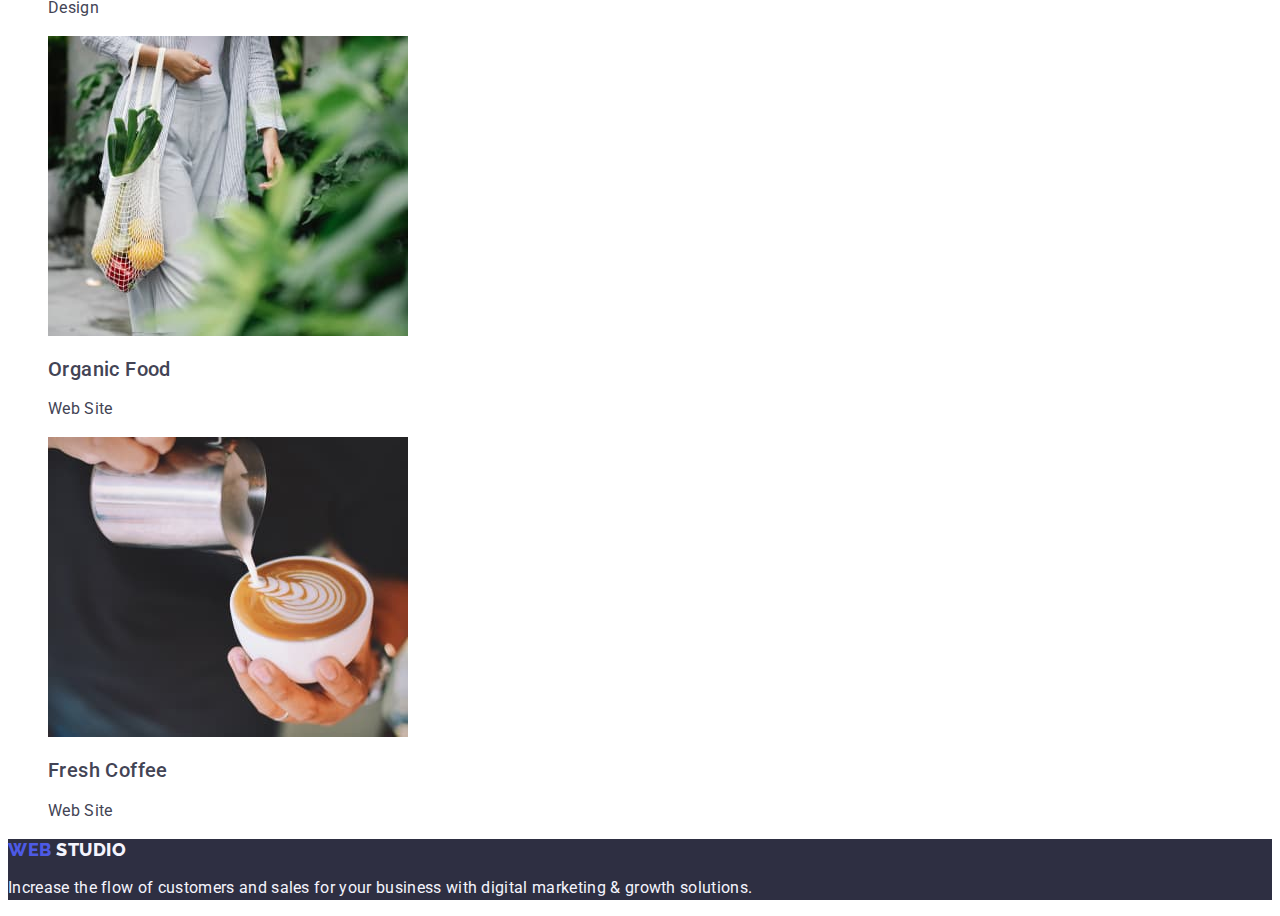
==== commit 51c67b71: "portfolio.html" ====
--- a/portfolio.html
+++ b/portfolio.html
@@ -27,7 +27,6 @@
             </address>
     </header>
     <main>
-        <main>
             <section>
                 <h1>h1</h1>  
                 <ul class="btn-list list">
@@ -37,7 +36,7 @@
                     <li><button class="btn" type="button">Design</button></li>
                     <li><button class="btn" type="button">Marketing</button></li>
                 </ul>
-                <ul class="portfolio-list">
+                <ul class="list">
                     <li class="portfolio-list-item">
                         <a href="" class="link"></a>
                         <img src="./images/img8.jpg" width="360px" height="300px" alt="Photo of interface banking app">
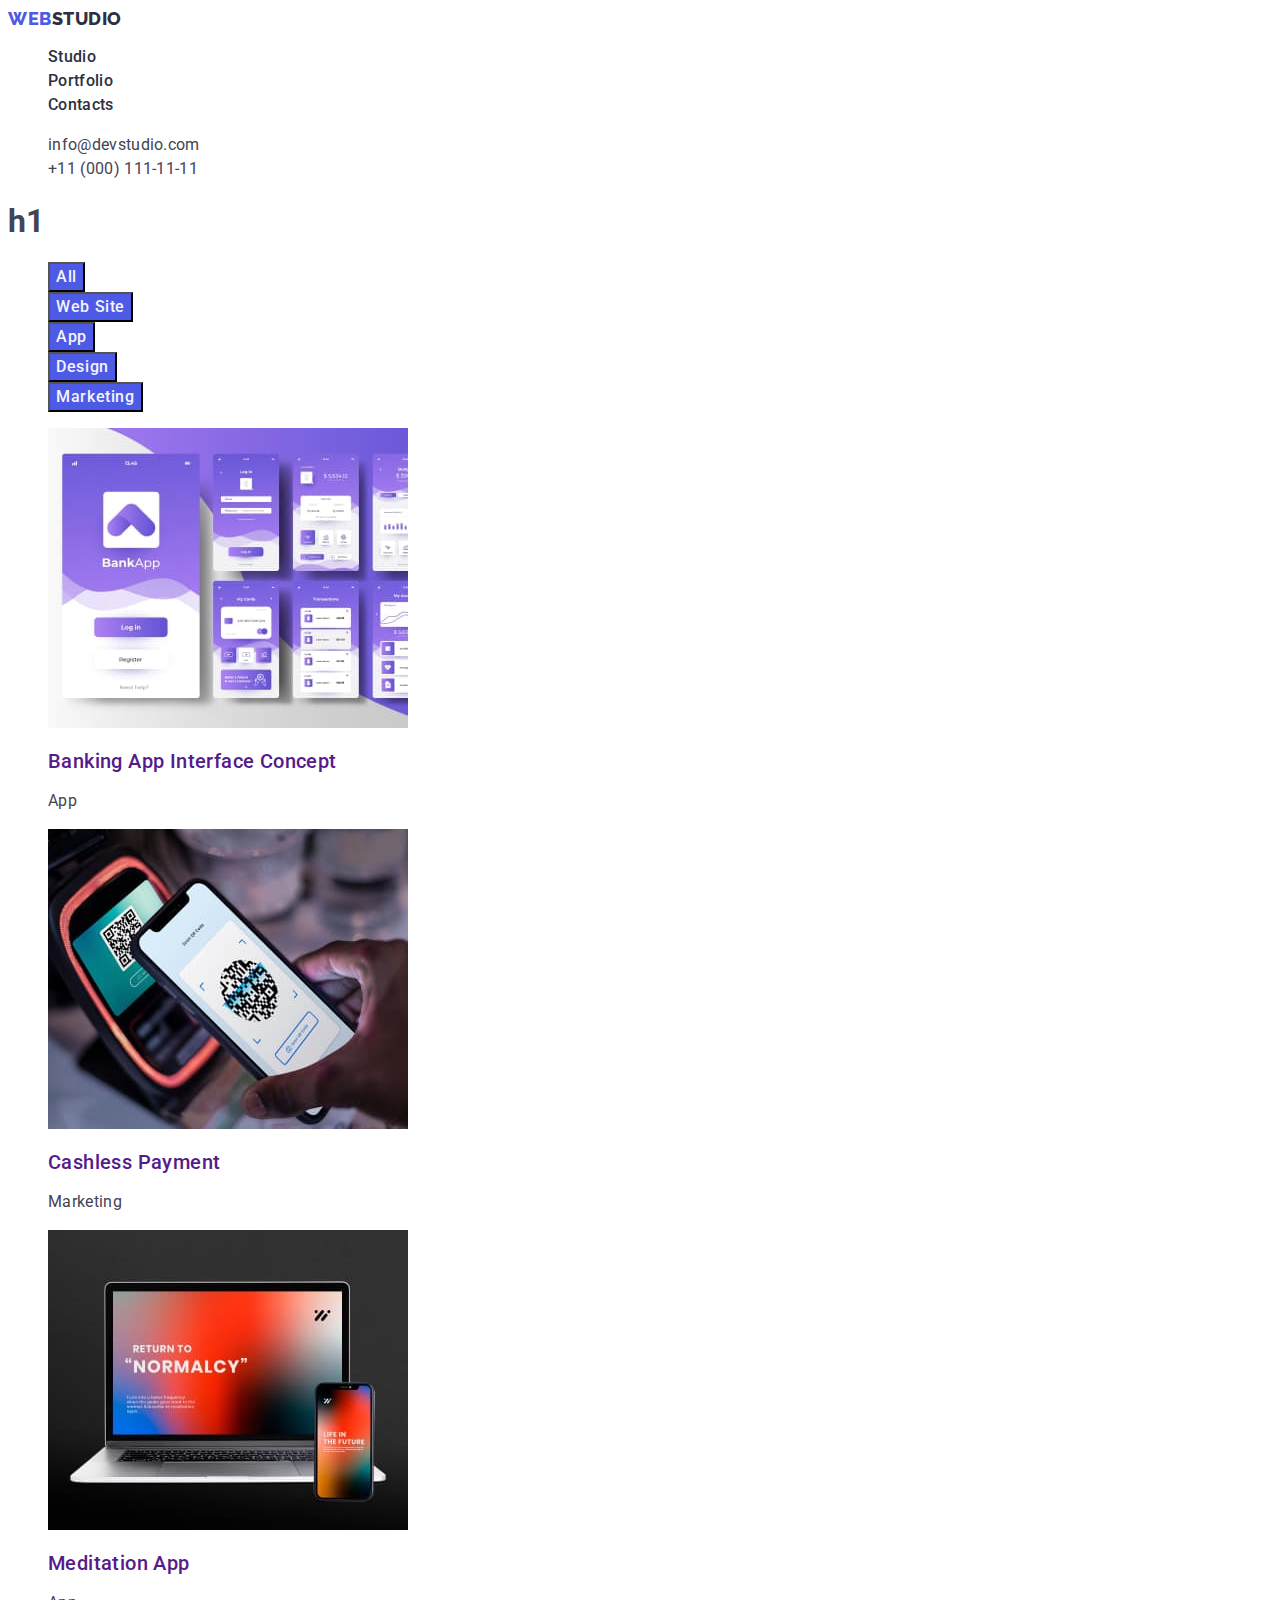
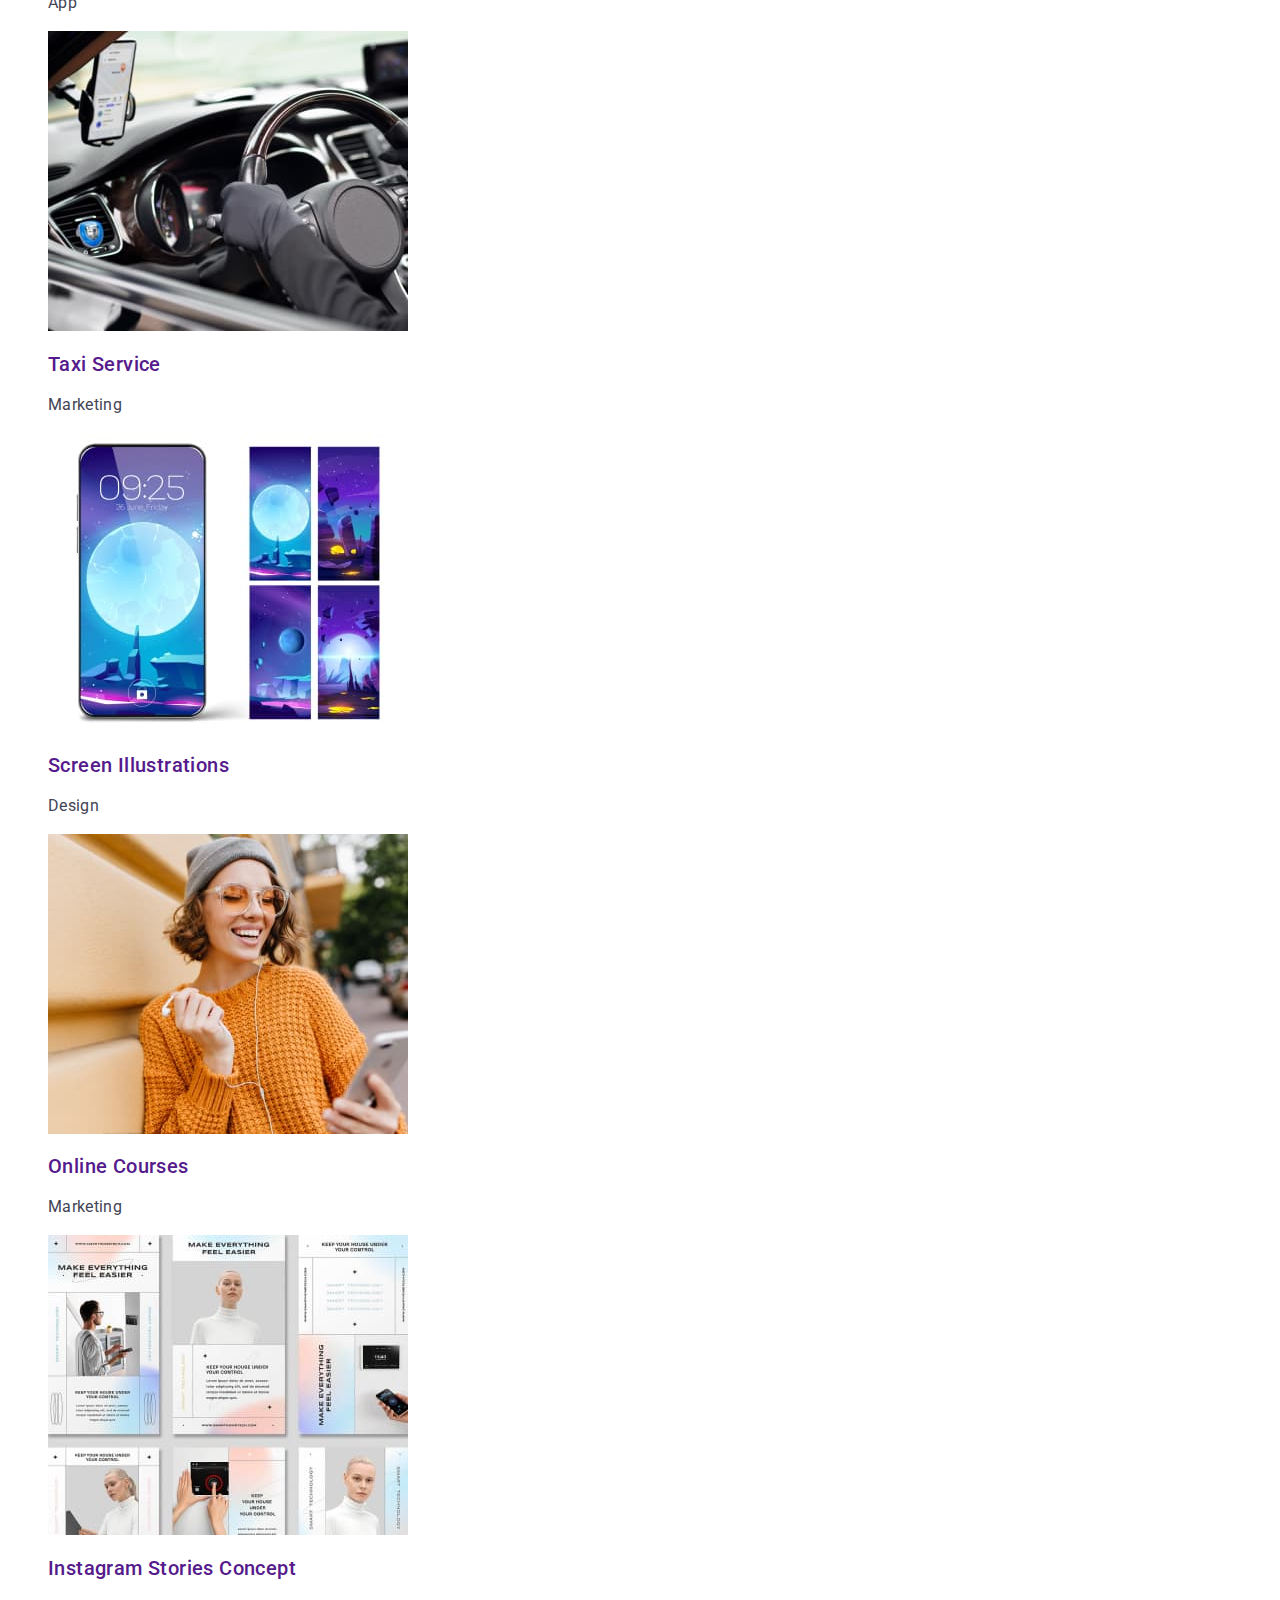
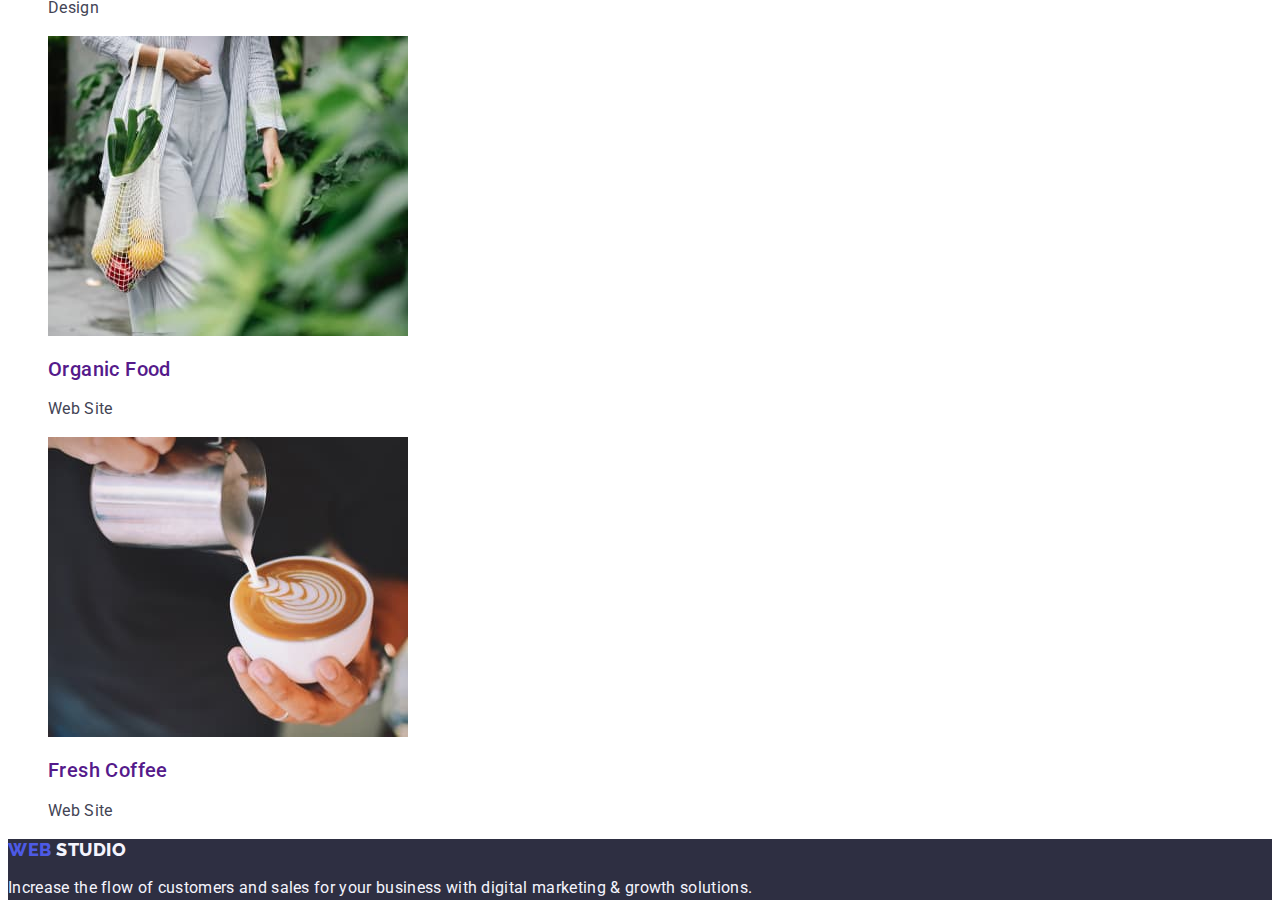
==== commit 7beede4e: "portfolio.html" ====
--- a/portfolio.html
+++ b/portfolio.html
@@ -27,7 +27,7 @@
             </address>
     </header>
     <main>
-            <section>
+        <section>
                 <h1>h1</h1>  
                 <ul class="btn-list list">
                     <li><button class="btn" type="button">All</button></li>
@@ -38,58 +38,67 @@
                 </ul>
                 <ul class="list">
                     <li class="portfolio-list-item">
-                        <a href="" class="link"></a>
-                        <img src="./images/img8.jpg" width="360px" height="300px" alt="Photo of interface banking app">
-                        <h2 class="header-portfolio-list">Banking App Interface Concept</h2>
-                        <p class="description-text">App</p>
+                        <a href="" class="link">
+                            <img src="./images/img8.jpg" width="360px" height="300px" alt="Photo of interface banking app">
+                            <h2 class="header-portfolio-list">Banking App Interface Concept</h2>
+                            <p class="description-text">App</p>
+                        </a>    
                     </li>
                     <li class="portfolio-list-item link">
-                        <a href="" class="link"></a>
-                        <img src="./images/img9.jpg" width="360px" height="300px" alt="Photo of cashless payment">
-                        <h2 class="header-portfolio-list">Cashless Payment</h2>
-                        <p class="description-text">Marketing</p>
+                        <a href="" class="link">
+                            <img src="./images/img9.jpg" width="360px" height="300px" alt="Photo of cashless payment">
+                            <h2 class="header-portfolio-list">Cashless Payment</h2>
+                            <p class="description-text">Marketing</p>
+                        </a>
                     </li>
                     <li class="portfolio-list-item link">
-                        <a href="" class="link"></a>
-                        <img src="./images/img10.jpg" width="360px" height="300px" alt="Laptop and phone screen of meditation app">
-                        <h2 class="header-portfolio-list">Meditation App</h2>
-                        <p class="description-text">App</p>
+                        <a href="" class="link">
+                            <img src="./images/img10.jpg" width="360px" height="300px" alt="Laptop and phone screen of meditation app">
+                            <h2 class="header-portfolio-list">Meditation App</h2>
+                            <p class="description-text">App</p>
+                        </a>
                     </li>
                     <li class="portfolio-list-item link">
-                        <a href="" class="link"></a>
-                        <img src="./images/img11.jpg" width="360px" height="300px" alt="Photo of driver inside a car">
-                        <h2 class="header-portfolio-list">Taxi Service</h2>
-                        <p class="description-text">Marketing</p>
+                        <a href="" class="link">
+                            <img src="./images/img11.jpg" width="360px" height="300px" alt="Photo of driver inside a car">
+                            <h2 class="header-portfolio-list">Taxi Service</h2>
+                            <p class="description-text">Marketing</p>
+                        </a>
                     </li>
                     <li class="portfolio-list-item">
-                        <a href="" class="link"></a>
-                        <img src="./images/img12.jpg" width="360px" height="300px" alt="Photo of phone wallpapers">
-                        <h2 class="header-portfolio-list">Screen Illustrations</h2>
-                        <p class="description-text">Design</p>
+                        <a href="" class="link">
+                            <img src="./images/img12.jpg" width="360px" height="300px" alt="Photo of phone wallpapers">
+                            <h2 class="header-portfolio-list">Screen Illustrations</h2>
+                            <p class="description-text">Design</p>
+                        </a>
                     </li>
                     <li class="portfolio-list-item">
-                        <a href="" class="link"></a>
-                        <img src="./images/img13.jpg" width="360px" height="300px" alt="Photo of smileing girl">
-                        <h2 class="header-portfolio-list">Online Courses</h2>
-                        <p class="description-text">Marketing</p>
+                        <a href="" class="link">
+                            <img src="./images/img13.jpg" width="360px" height="300px" alt="Photo of smileing girl">
+                            <h2 class="header-portfolio-list">Online Courses</h2>
+                            <p class="description-text">Marketing</p>
+                        </a>
                     </li>
                     <li class="portfolio-list-item">
-                        <a href="" class="link"></a>
-                        <img src="./images/img14.jpg" width="360px" height="300px" alt="Photo of instagram reels">
-                        <h2 class="header-portfolio-list">Instagram Stories Concept</h2>
-                        <p class="description-text">Design</p>
+                        <a href="" class="link">
+                            <img src="./images/img14.jpg" width="360px" height="300px" alt="Photo of instagram reels">
+                            <h2 class="header-portfolio-list">Instagram Stories Concept</h2>
+                            <p class="description-text">Design</p>
+                        </a>
                     </li>
                     <li class="portfolio-list-item">
-                        <a href="" class="link"></a>
-                        <img src="./images/img15.jpg" width="360px" height="300px" alt="Photo of girl carrying bag with fruits">
-                        <h2 class="header-portfolio-list">Organic Food</h2>
-                        <p class="description-text">Web Site</p>
+                        <a href="" class="link">
+                            <img src="./images/img15.jpg" width="360px" height="300px" alt="Photo of girl carrying bag with fruits">
+                            <h2 class="header-portfolio-list">Organic Food</h2>
+                            <p class="description-text">Web Site</p>
+                        </a>
                     </li>
                     <li class="portfolio-list-item">
-                        <a href="" class="link"></a>
-                        <img src="./images/img16.jpg" width="360px" height="300px" alt="Photo of cup of coffe with milk ">
-                        <h2 class="header-portfolio-list">Fresh Coffee</h2>
-                        <p class="description-text">Web Site</p>
+                        <a href="" class="link">
+                            <img src="./images/img16.jpg" width="360px" height="300px" alt="Photo of cup of coffe with milk ">
+                            <h2 class="header-portfolio-list">Fresh Coffee</h2>
+                            <p class="description-text">Web Site</p>
+                        </a>
                     </li>
                 </ul>
             </section>
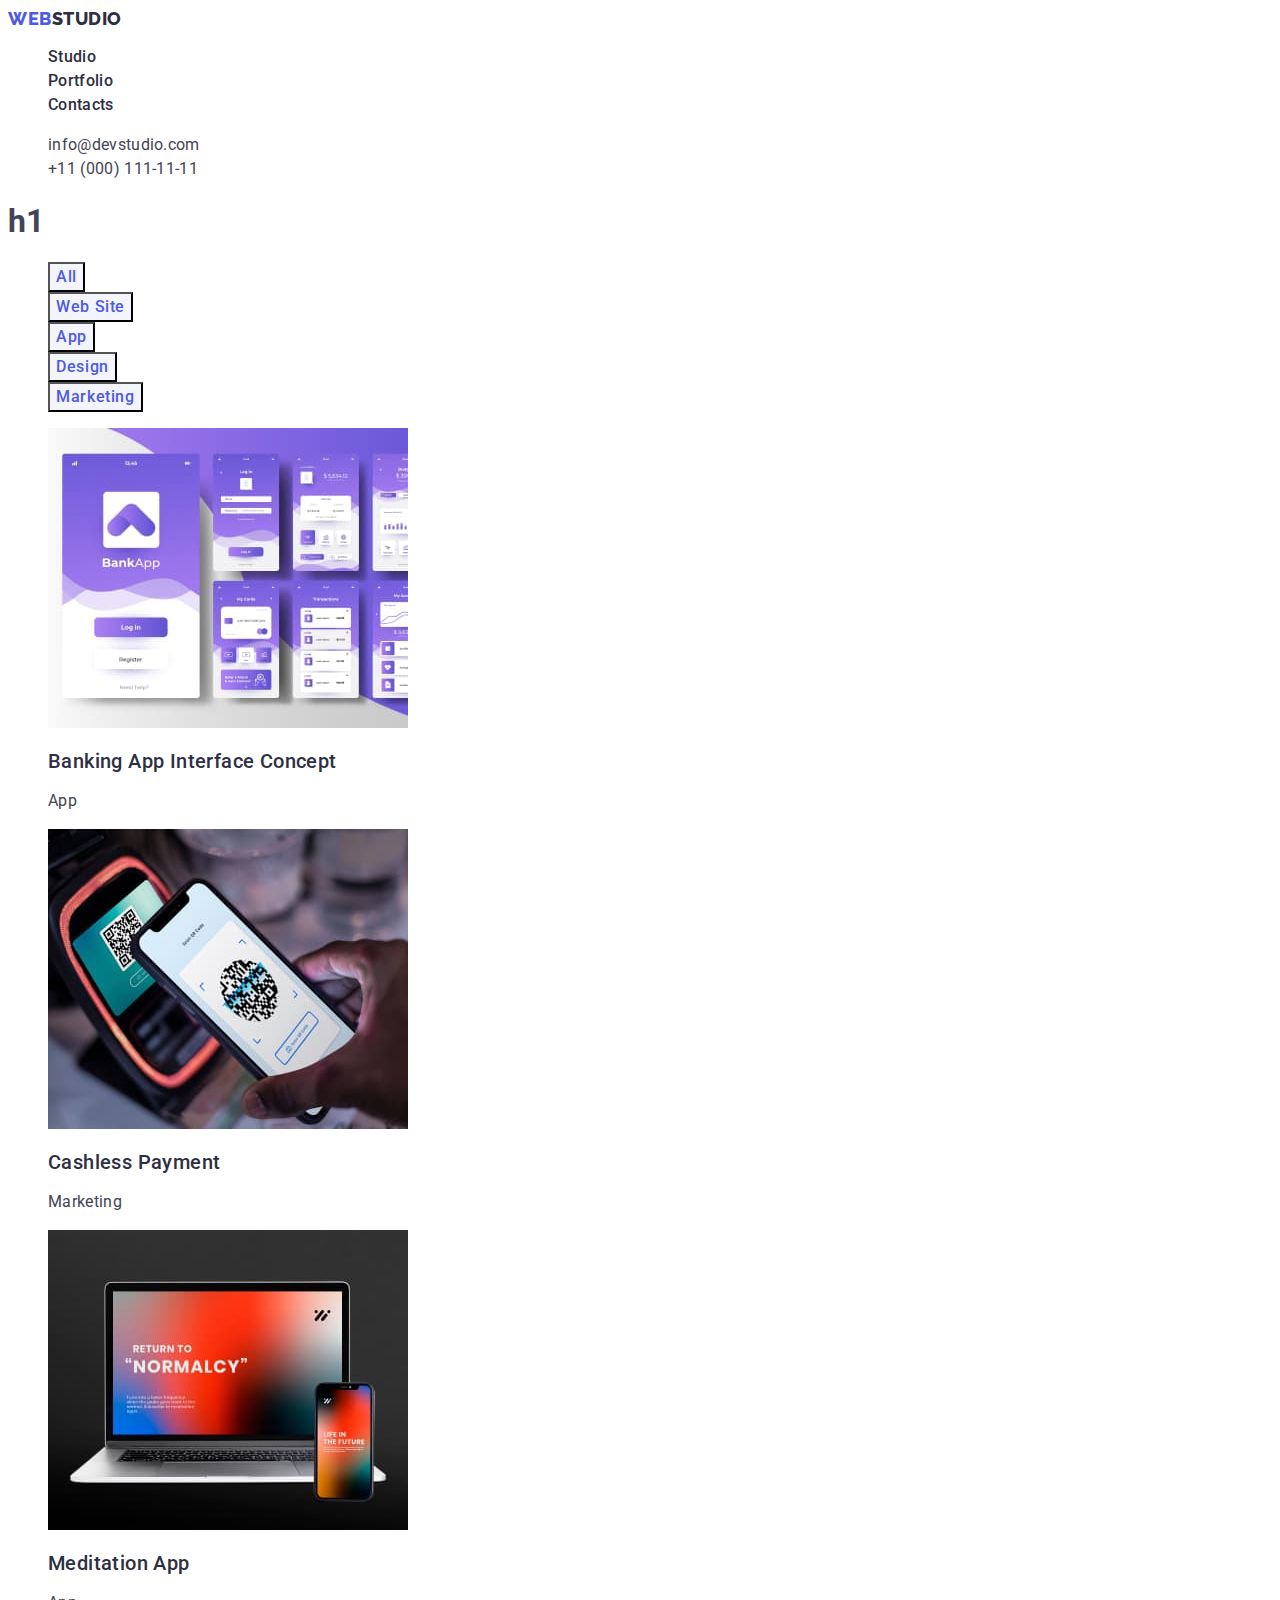
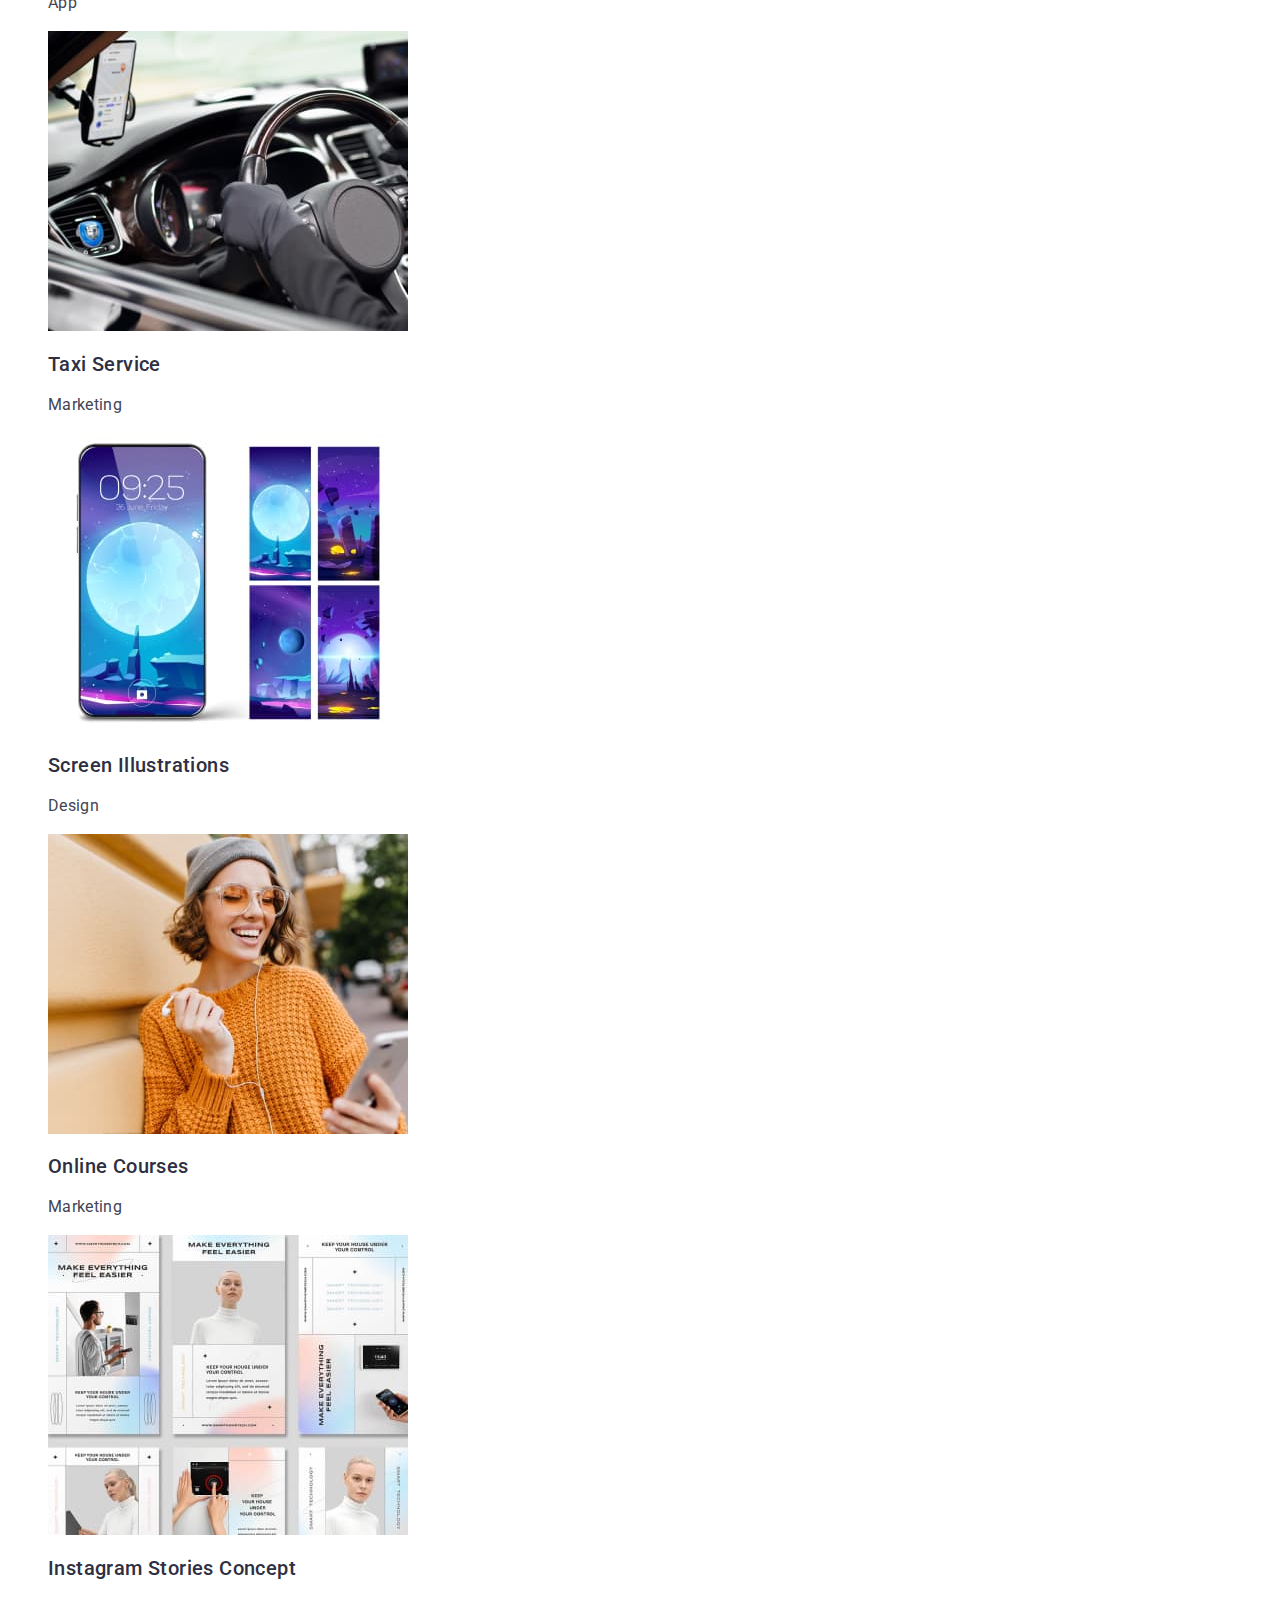
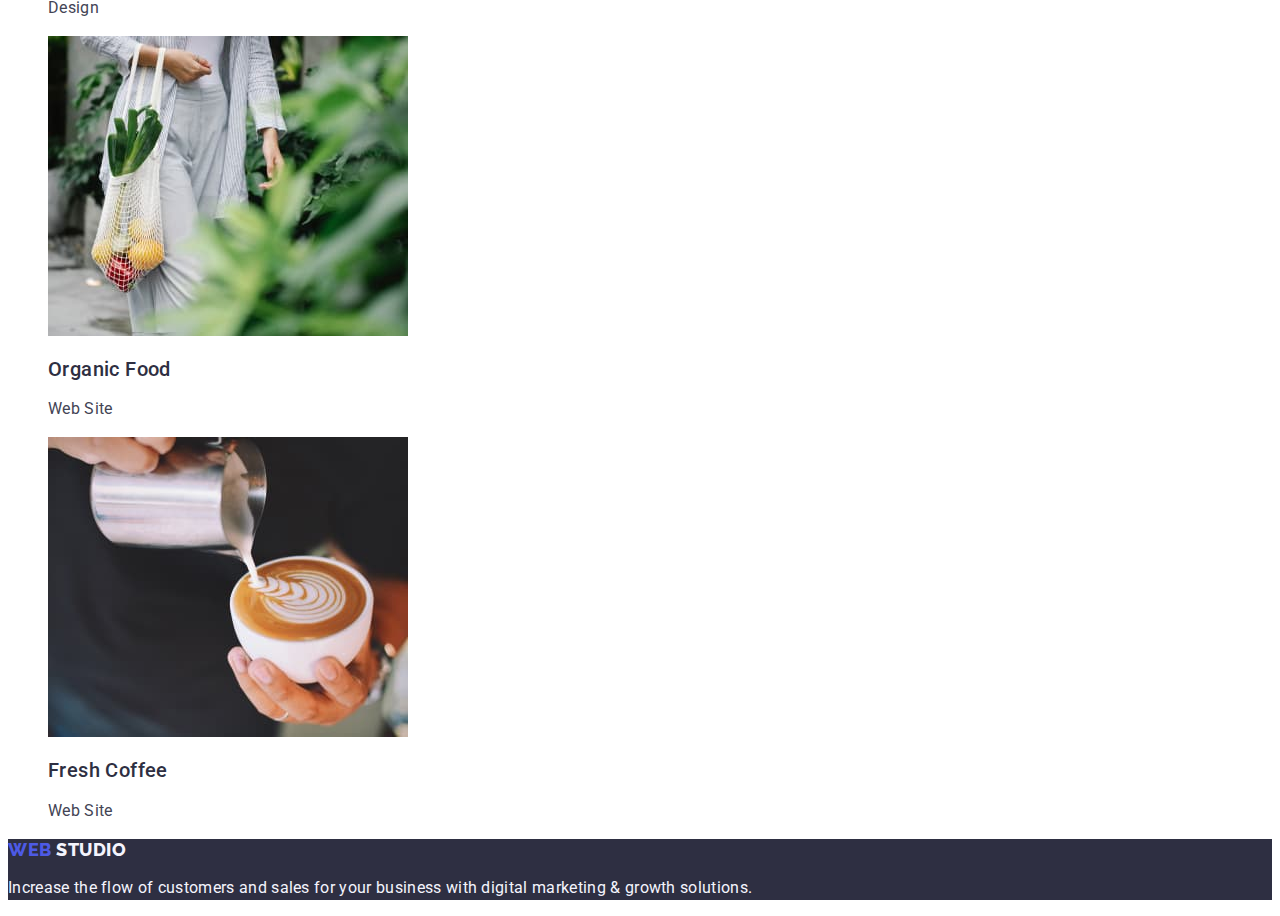
==== commit fecfc10d: "portfolio.html" ====
--- a/portfolio.html
+++ b/portfolio.html
@@ -39,63 +39,63 @@
                 <ul class="list">
                     <li class="portfolio-list-item">
                         <a href="" class="link">
-                            <img src="./images/img8.jpg" width="360px" height="300px" alt="Photo of interface banking app">
+                            <img src="./images/img8.jpg" width="360" height="300" alt="Photo of interface banking app">
                             <h2 class="header-portfolio-list">Banking App Interface Concept</h2>
                             <p class="description-text">App</p>
                         </a>    
                     </li>
                     <li class="portfolio-list-item link">
                         <a href="" class="link">
-                            <img src="./images/img9.jpg" width="360px" height="300px" alt="Photo of cashless payment">
+                            <img src="./images/img9.jpg" width="360" height="300" alt="Photo of cashless payment">
                             <h2 class="header-portfolio-list">Cashless Payment</h2>
                             <p class="description-text">Marketing</p>
                         </a>
                     </li>
                     <li class="portfolio-list-item link">
                         <a href="" class="link">
-                            <img src="./images/img10.jpg" width="360px" height="300px" alt="Laptop and phone screen of meditation app">
+                            <img src="./images/img10.jpg" width="360" height="300" alt="Laptop and phone screen of meditation app">
                             <h2 class="header-portfolio-list">Meditation App</h2>
                             <p class="description-text">App</p>
                         </a>
                     </li>
                     <li class="portfolio-list-item link">
                         <a href="" class="link">
-                            <img src="./images/img11.jpg" width="360px" height="300px" alt="Photo of driver inside a car">
+                            <img src="./images/img11.jpg" width="360" height="300" alt="Photo of driver inside a car">
                             <h2 class="header-portfolio-list">Taxi Service</h2>
                             <p class="description-text">Marketing</p>
                         </a>
                     </li>
                     <li class="portfolio-list-item">
                         <a href="" class="link">
-                            <img src="./images/img12.jpg" width="360px" height="300px" alt="Photo of phone wallpapers">
+                            <img src="./images/img12.jpg" width="360" height="300" alt="Photo of phone wallpapers">
                             <h2 class="header-portfolio-list">Screen Illustrations</h2>
                             <p class="description-text">Design</p>
                         </a>
                     </li>
                     <li class="portfolio-list-item">
                         <a href="" class="link">
-                            <img src="./images/img13.jpg" width="360px" height="300px" alt="Photo of smileing girl">
+                            <img src="./images/img13.jpg" width="360" height="300" alt="Photo of smileing girl">
                             <h2 class="header-portfolio-list">Online Courses</h2>
                             <p class="description-text">Marketing</p>
                         </a>
                     </li>
                     <li class="portfolio-list-item">
                         <a href="" class="link">
-                            <img src="./images/img14.jpg" width="360px" height="300px" alt="Photo of instagram reels">
+                            <img src="./images/img14.jpg" width="360" height="300" alt="Photo of instagram reels">
                             <h2 class="header-portfolio-list">Instagram Stories Concept</h2>
                             <p class="description-text">Design</p>
                         </a>
                     </li>
                     <li class="portfolio-list-item">
                         <a href="" class="link">
-                            <img src="./images/img15.jpg" width="360px" height="300px" alt="Photo of girl carrying bag with fruits">
+                            <img src="./images/img15.jpg" width="360" height="300" alt="Photo of girl carrying bag with fruits">
                             <h2 class="header-portfolio-list">Organic Food</h2>
                             <p class="description-text">Web Site</p>
                         </a>
                     </li>
                     <li class="portfolio-list-item">
                         <a href="" class="link">
-                            <img src="./images/img16.jpg" width="360px" height="300px" alt="Photo of cup of coffe with milk ">
+                            <img src="./images/img16.jpg" width="360" height="300" alt="Photo of cup of coffe with milk ">
                             <h2 class="header-portfolio-list">Fresh Coffee</h2>
                             <p class="description-text">Web Site</p>
                         </a>
--- a/css/styles.css
+++ b/css/styles.css
@@ -94,8 +94,8 @@
 }
 
 .btn {
-    background-color: var(--IRIS);
-    color: var(--CLOUD);
+    background-color: var(--CLOUD);
+    color: var(--IRIS);
     cursor: pointer;
     font-size: 16px;
     font-family: 'Roboto', sans-serif;
@@ -183,4 +183,5 @@
     font-size: 20px;
     line-height: 1.2;
     letter-spacing: 0.02em;
+    color: var(--NAVY-BLUE);
 }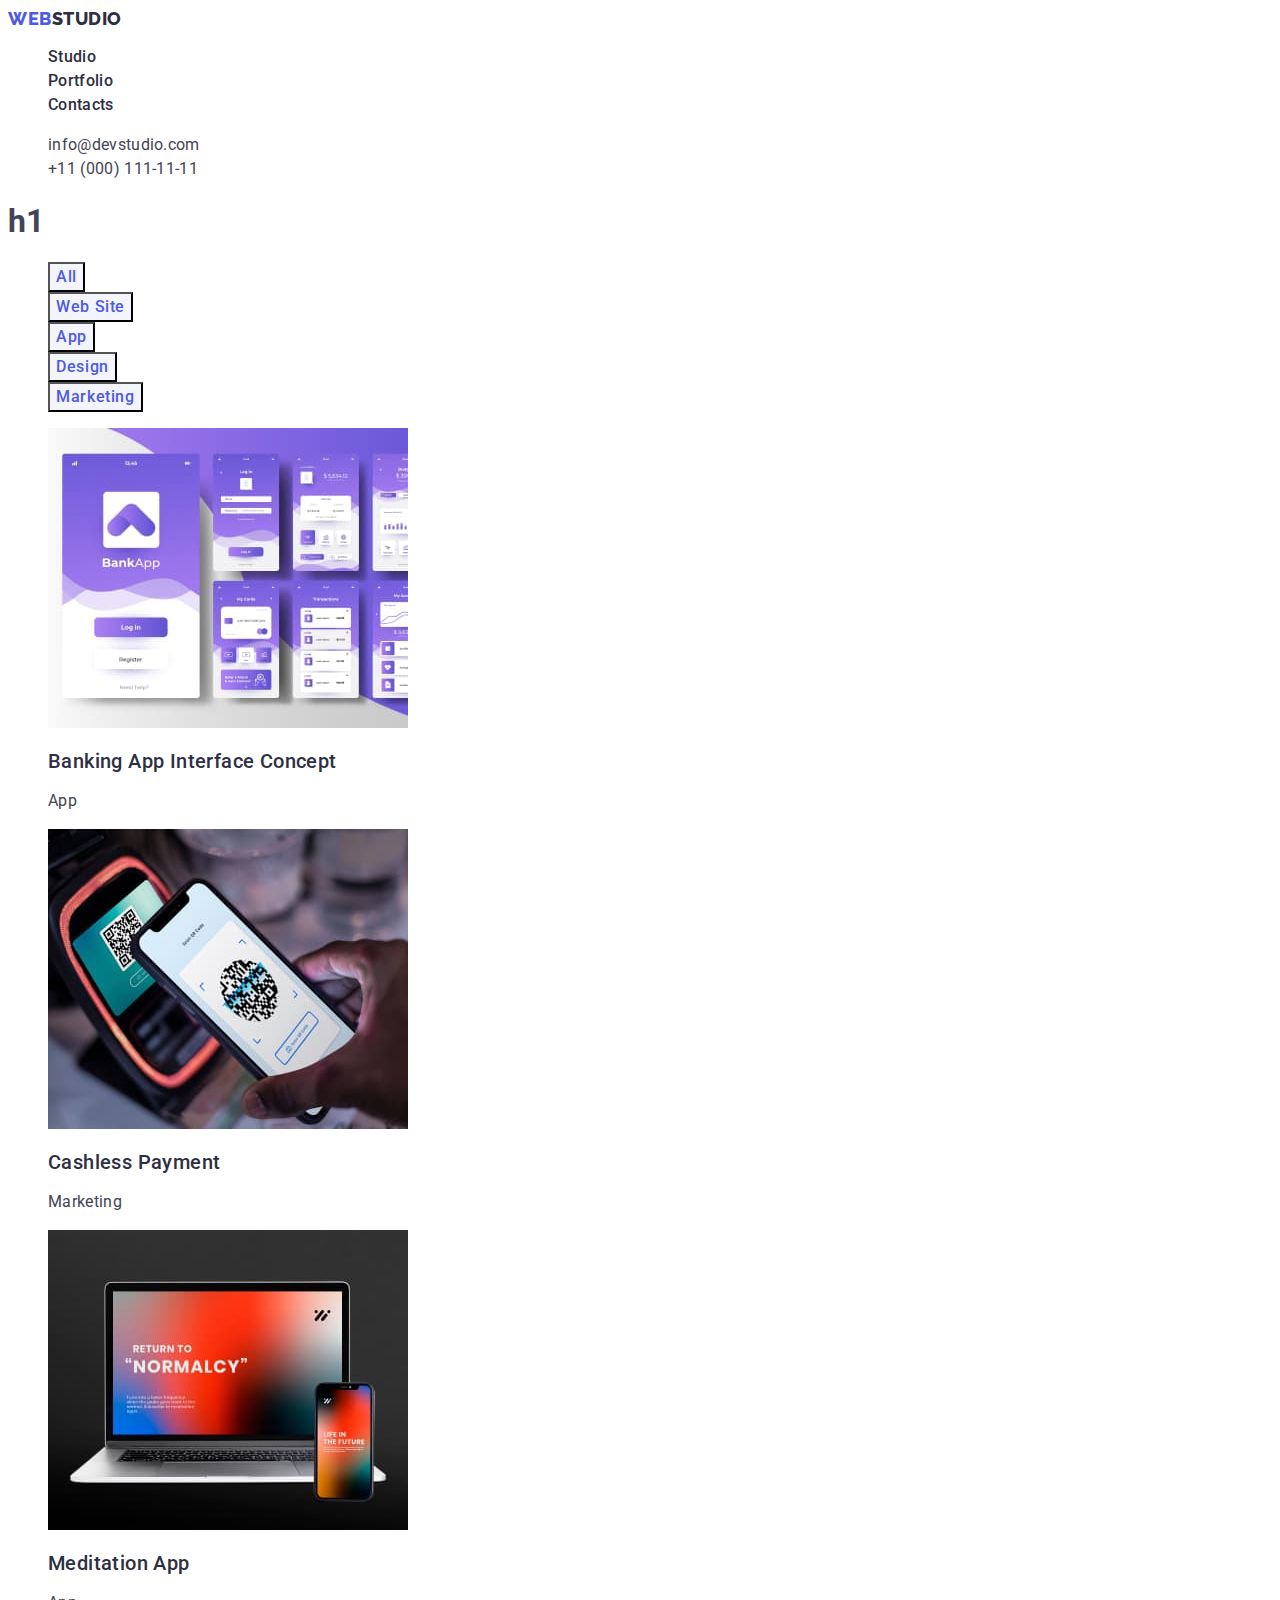
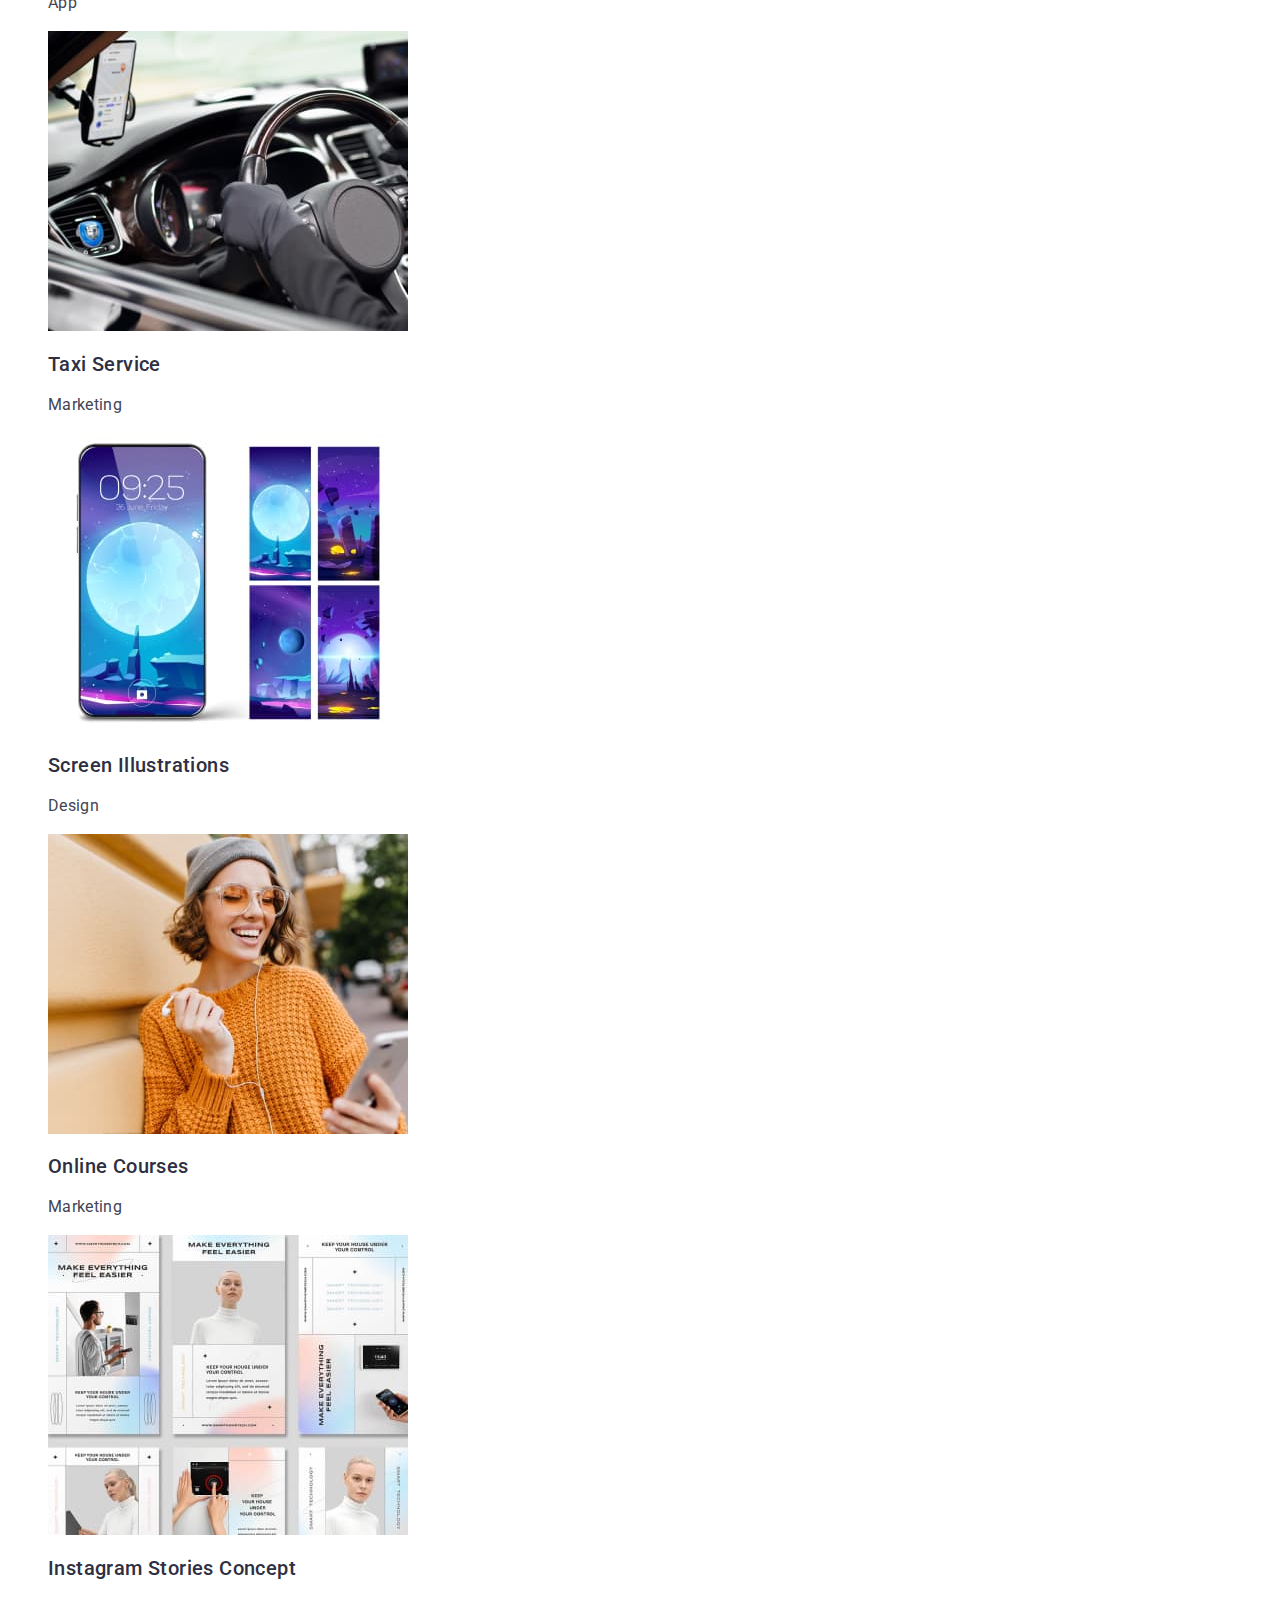
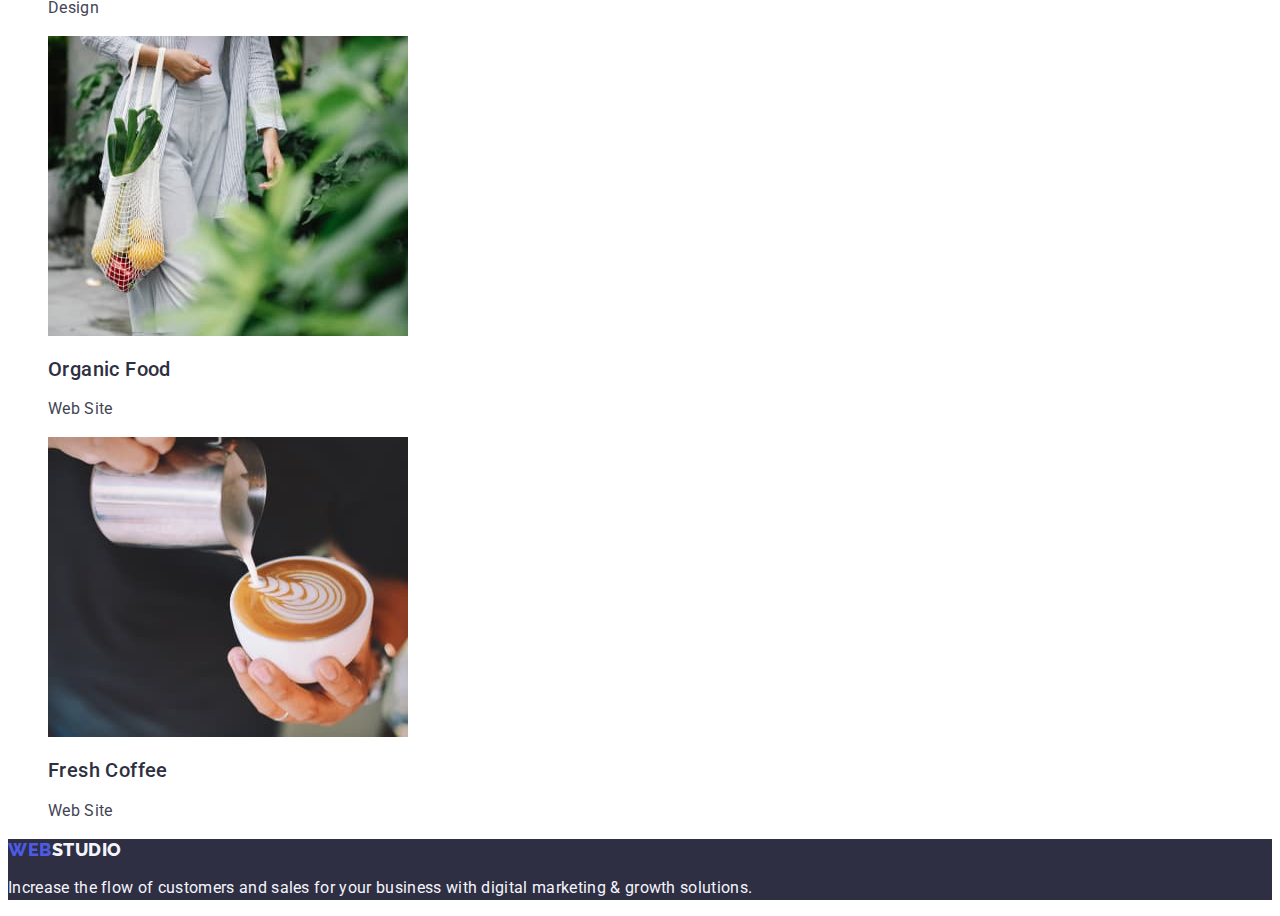
==== commit 40c73bcb: "index.html portfolio.html" ====
--- a/portfolio.html
+++ b/portfolio.html
@@ -104,9 +104,7 @@
             </section>
     </main>
     <footer class="footer">
-        <a class="logo link" href="./index.html">Web
-            <span class="highlight-logo-footer">Studio<span>
-        </a>
+        <a class="logo link" href="./index.html">Web<span class="highlight-logo-footer">Studio</span></a>
         <p class="footer-text">Increase the flow of customers and sales for your business with digital marketing & growth solutions.</p>
    </footer>
     </body>
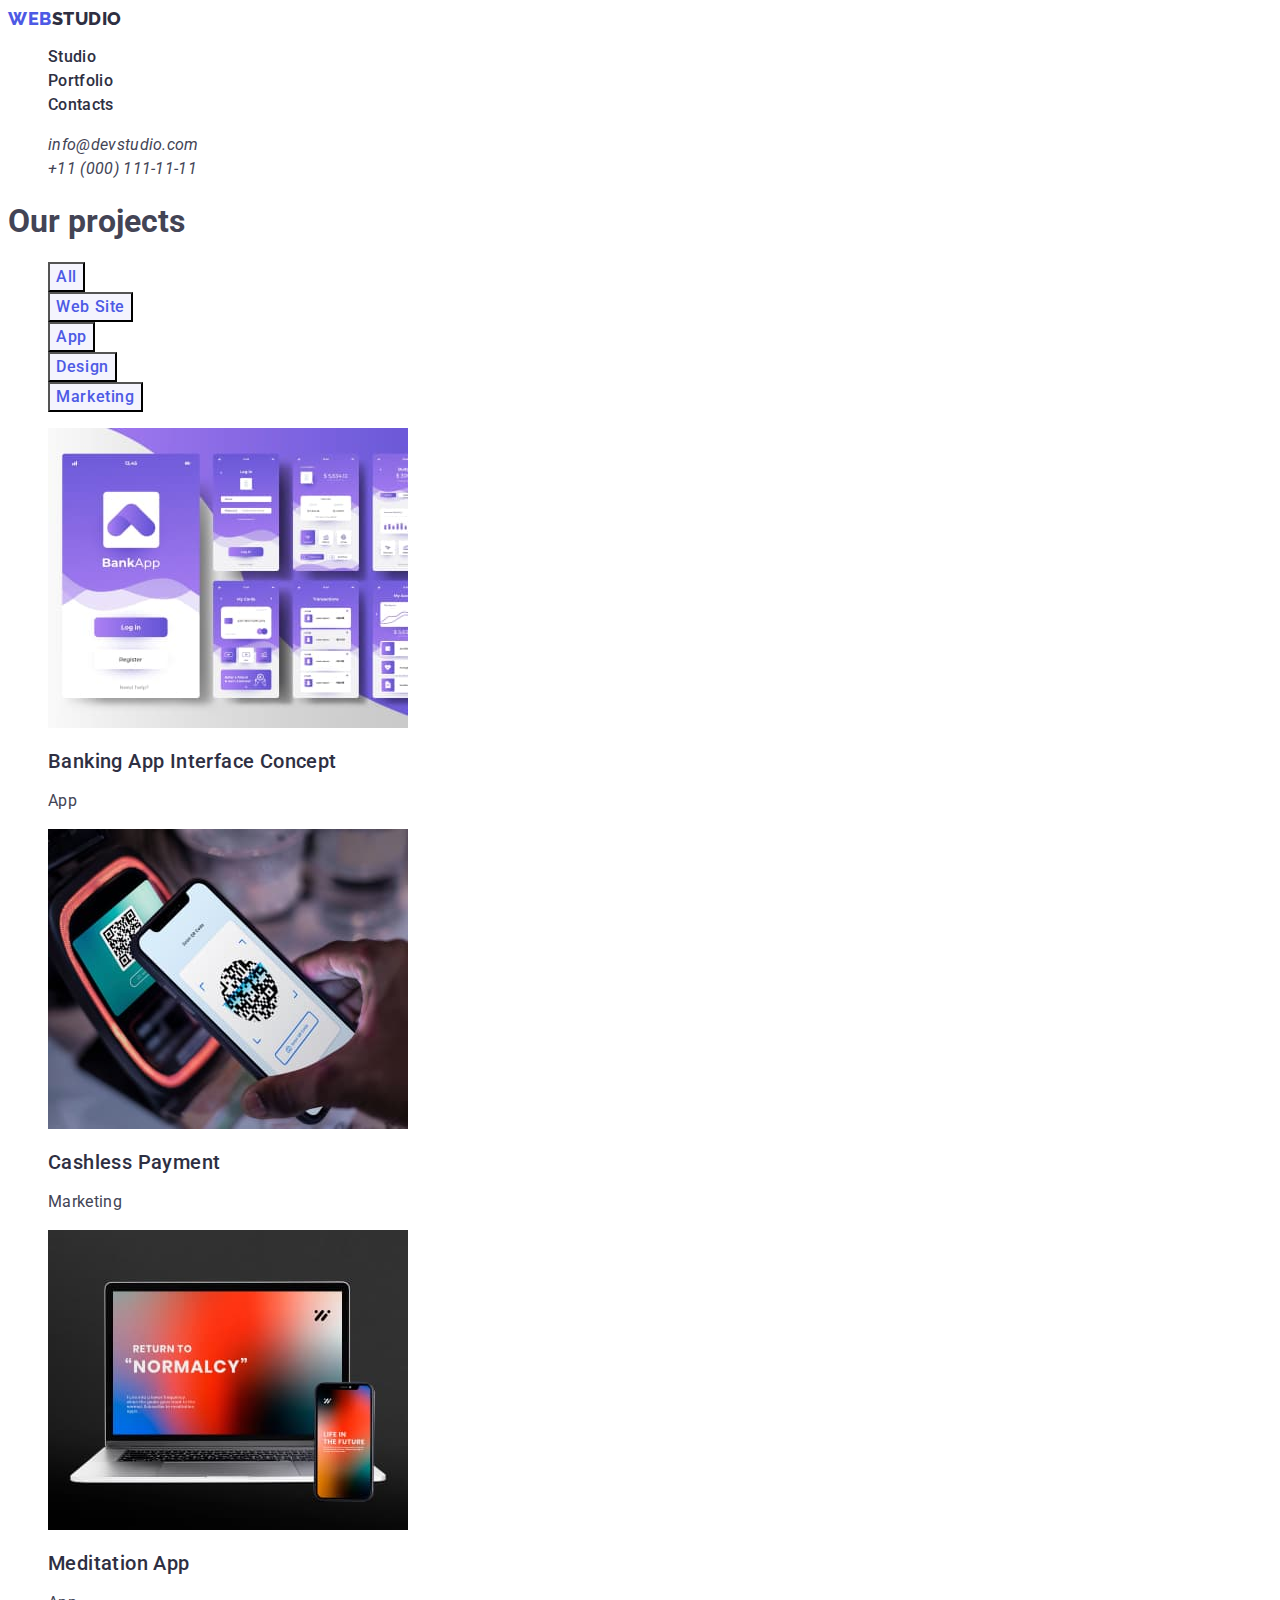
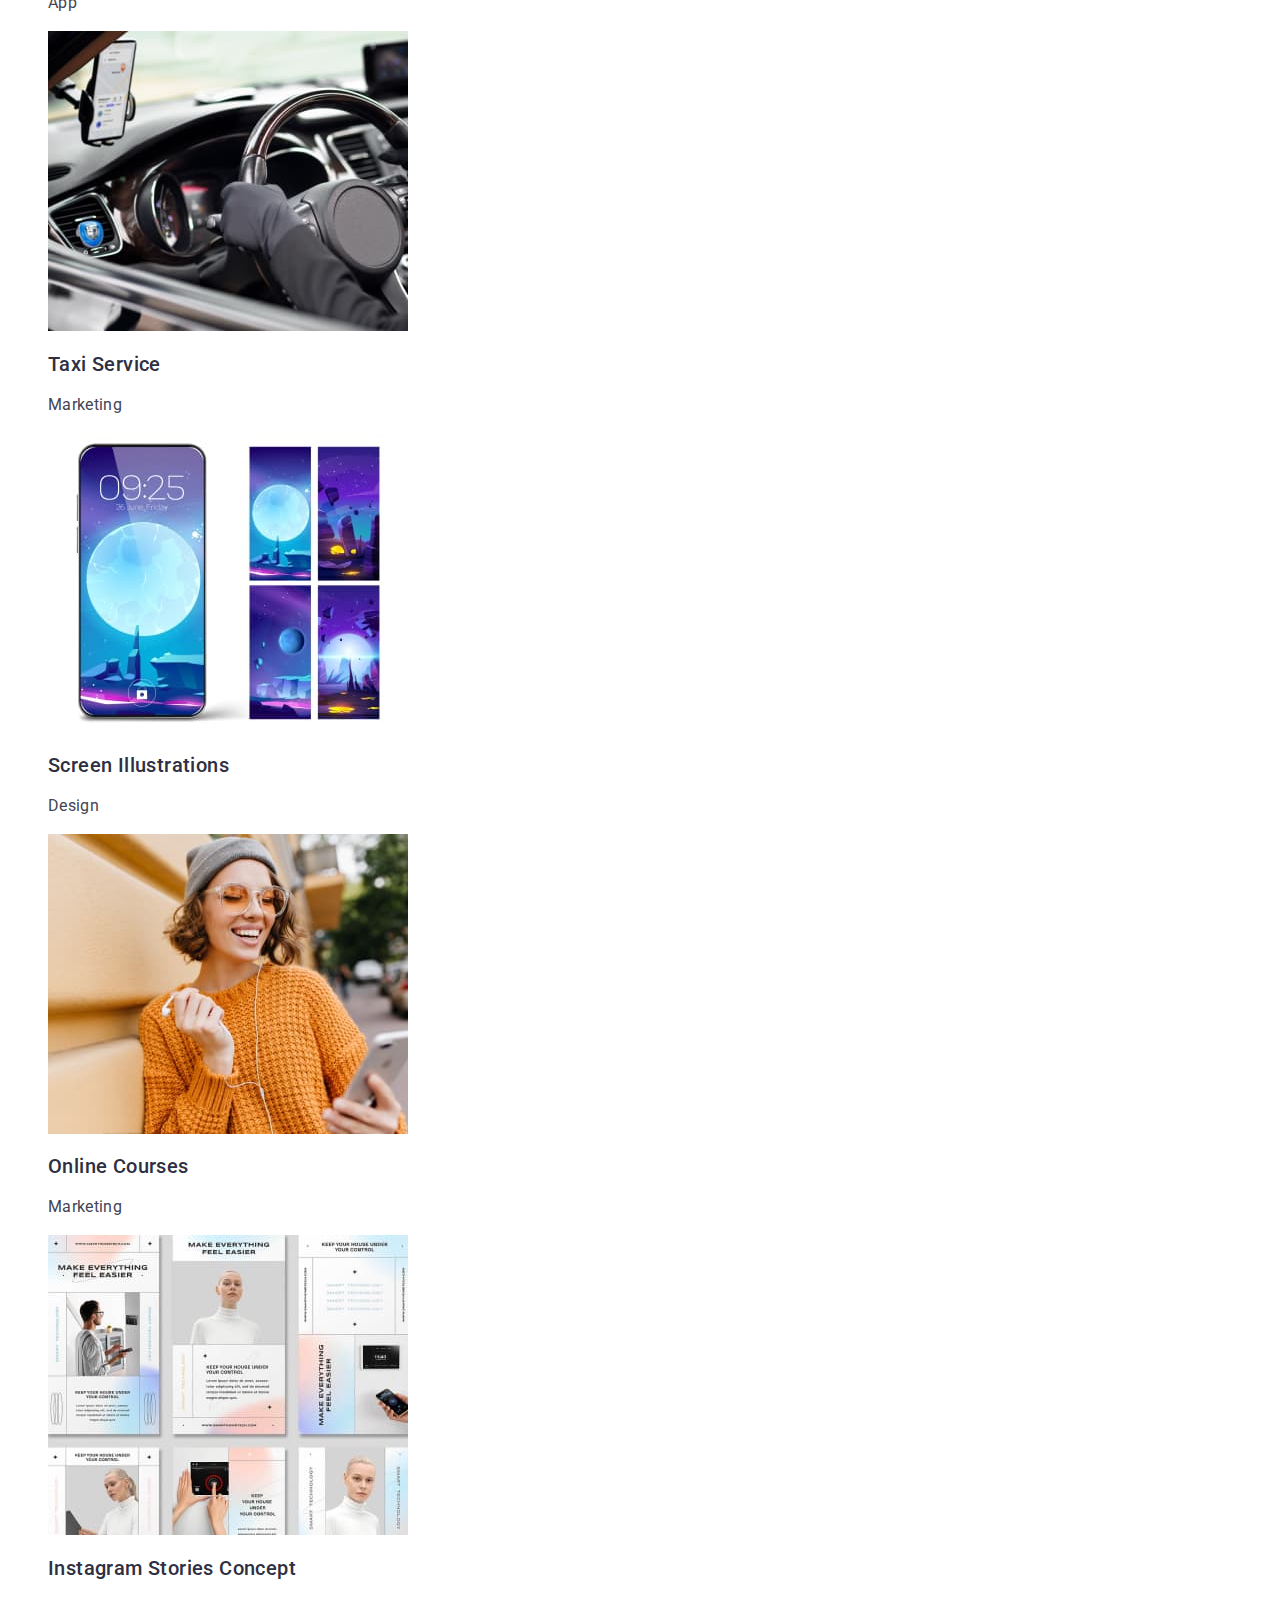
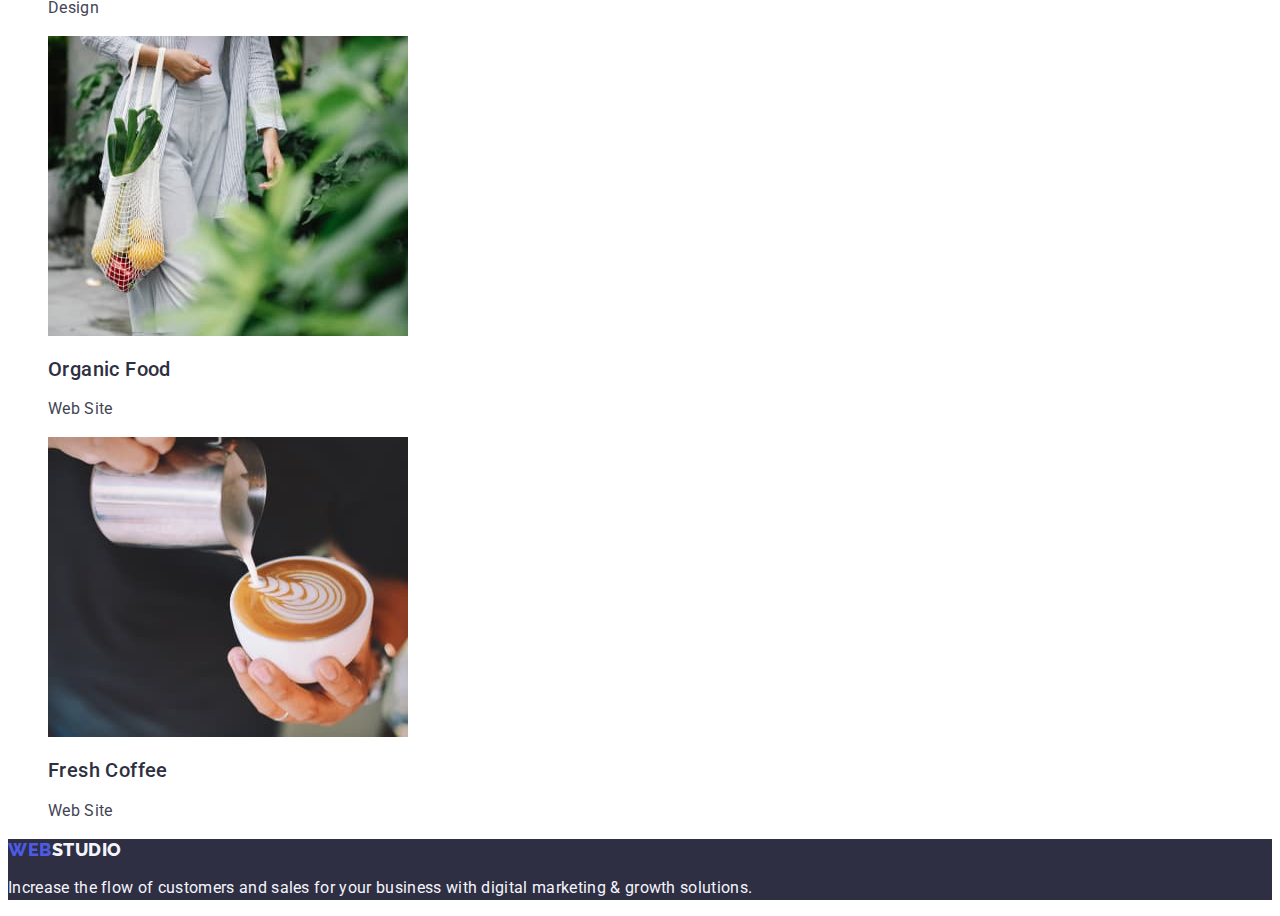
==== commit cbc67658: "index.html" ====
--- a/portfolio.html
+++ b/portfolio.html
@@ -10,25 +10,25 @@
 <link href="https://fonts.googleapis.com/css2?family=Raleway:wght@800&family=Roboto:wght@400;500;700;900&display=swap" rel="stylesheet">
 </head>
 <body>
-    <header class="header">
-        <nav class="header-nav">
+    <header>
+        <nav>
             <a class="logo link" href="./index.html">Web<span class="highlight-logo-header">Studio</span></a>
-            <ul class="header-nav-list list">
-                <li><a class="header-nav-list-item link" href="./index.html">Studio</a></li>
-                <li><a class="header-nav-list-item link" href="./portfolio.html">Portfolio</a></li>
-                <li><a class="header-nav-list-item link" href="">Contacts</a></li>
+            <ul class="list">
+                <li><a class="header-item link" href="./index.html">Studio</a></li>
+                <li><a class="header-item link" href="./portfolio.html">Portfolio</a></li>
+                <li><a class="header-item link" href="">Contacts</a></li>
             </ul>
         </nav>
-            <address class="header-address">
+            <address class="address">
                 <ul class="list">
-                    <li><a class="header-address-list-item link" href="mailto:info@devstudio.com">info@devstudio.com</a></li>
-                    <li><a class="header-address-list-item link" href="tel:+110001111111">+11 (000) 111-11-11</a></li>
+                    <li><a class="address-item link" href="mailto:info@devstudio.com">info@devstudio.com</a></li>
+                    <li><a class="address-item link" href="tel:+110001111111">+11 (000) 111-11-11</a></li>
                 </ul>
             </address>
     </header>
     <main>
         <section>
-                <h1>h1</h1>  
+                <h1>Our projects</h1>
                 <ul class="btn-list list">
                     <li><button class="btn" type="button">All</button></li>
                     <li><button class="btn" type="button">Web Site</button></li>
@@ -37,67 +37,67 @@
                     <li><button class="btn" type="button">Marketing</button></li>
                 </ul>
                 <ul class="list">
-                    <li class="portfolio-list-item">
+                    <li>
                         <a href="" class="link">
                             <img src="./images/img8.jpg" width="360" height="300" alt="Photo of interface banking app">
-                            <h2 class="header-portfolio-list">Banking App Interface Concept</h2>
-                            <p class="description-text">App</p>
+                            <h2 class="list-title">Banking App Interface Concept</h2>
+                            <p class="list-text">App</p>
                         </a>    
                     </li>
-                    <li class="portfolio-list-item link">
+                    <li>
                         <a href="" class="link">
                             <img src="./images/img9.jpg" width="360" height="300" alt="Photo of cashless payment">
-                            <h2 class="header-portfolio-list">Cashless Payment</h2>
-                            <p class="description-text">Marketing</p>
+                            <h2 class="list-title">Cashless Payment</h2>
+                            <p class="list-text">Marketing</p>
                         </a>
                     </li>
-                    <li class="portfolio-list-item link">
+                    <li>
                         <a href="" class="link">
                             <img src="./images/img10.jpg" width="360" height="300" alt="Laptop and phone screen of meditation app">
-                            <h2 class="header-portfolio-list">Meditation App</h2>
-                            <p class="description-text">App</p>
+                            <h2 class="list-title">Meditation App</h2>
+                            <p class="list-text">App</p>
                         </a>
                     </li>
-                    <li class="portfolio-list-item link">
+                    <li>
                         <a href="" class="link">
                             <img src="./images/img11.jpg" width="360" height="300" alt="Photo of driver inside a car">
-                            <h2 class="header-portfolio-list">Taxi Service</h2>
-                            <p class="description-text">Marketing</p>
+                            <h2 class="list-title">Taxi Service</h2>
+                            <p class="list-text">Marketing</p>
                         </a>
                     </li>
-                    <li class="portfolio-list-item">
+                    <li>
                         <a href="" class="link">
                             <img src="./images/img12.jpg" width="360" height="300" alt="Photo of phone wallpapers">
-                            <h2 class="header-portfolio-list">Screen Illustrations</h2>
-                            <p class="description-text">Design</p>
+                            <h2 class="list-title">Screen Illustrations</h2>
+                            <p class="list-text">Design</p>
                         </a>
                     </li>
-                    <li class="portfolio-list-item">
+                    <li>
                         <a href="" class="link">
                             <img src="./images/img13.jpg" width="360" height="300" alt="Photo of smileing girl">
-                            <h2 class="header-portfolio-list">Online Courses</h2>
-                            <p class="description-text">Marketing</p>
+                            <h2 class="list-title">Online Courses</h2>
+                            <p class="list-text">Marketing</p>
                         </a>
                     </li>
-                    <li class="portfolio-list-item">
+                    <li>
                         <a href="" class="link">
                             <img src="./images/img14.jpg" width="360" height="300" alt="Photo of instagram reels">
-                            <h2 class="header-portfolio-list">Instagram Stories Concept</h2>
-                            <p class="description-text">Design</p>
+                            <h2 class="list-title">Instagram Stories Concept</h2>
+                            <p class="list-text">Design</p>
                         </a>
                     </li>
-                    <li class="portfolio-list-item">
+                    <li>
                         <a href="" class="link">
                             <img src="./images/img15.jpg" width="360" height="300" alt="Photo of girl carrying bag with fruits">
-                            <h2 class="header-portfolio-list">Organic Food</h2>
-                            <p class="description-text">Web Site</p>
+                            <h2 class="list-title">Organic Food</h2>
+                            <p class="list-text">Web Site</p>
                         </a>
                     </li>
-                    <li class="portfolio-list-item">
+                    <li>
                         <a href="" class="link">
                             <img src="./images/img16.jpg" width="360" height="300" alt="Photo of cup of coffe with milk ">
-                            <h2 class="header-portfolio-list">Fresh Coffee</h2>
-                            <p class="description-text">Web Site</p>
+                            <h2 class="list-title">Fresh Coffee</h2>
+                            <p class="list-text">Web Site</p>
                         </a>
                     </li>
                 </ul>
--- a/css/styles.css
+++ b/css/styles.css
@@ -15,9 +15,6 @@
     background-color: var(--WHITE);
 }
 
-.header {
-    background-color: var(--WHITE);
-}
 
 .logo {
     text-transform: uppercase;
@@ -45,7 +42,7 @@
     color: var(--CLOUD);
 }
 
-.header-nav-list-item {
+.header-item {
     font-weight: 500;
     font-size: 16px;
     line-height: 1.5;
@@ -53,7 +50,7 @@
     color: var(--NAVY-BLUE);   
 }
 
-.header-address-list-item {
+.address-item {
     color: var(--NAVY-BLUE);
 }
 
@@ -61,19 +58,19 @@
     font-style: normal;
 }
 
-.header-address-list-item {
+.address-item {
     font-size: 16px;
     line-height: 1.5;
     letter-spacing: 0.02em;
     color: var(--SLATE);
 }
 
-.header-nav-list-item:hover,
-.header-nav-list-item:focus,
-.header-nav-list-item:active,
-.header-address-list-item:focus,
-.header-address-list-item:hover,
-.header-address-list-item:active {
+.header-item:hover,
+.header-item:focus,
+.header-item:active,
+.address-item:focus,
+.address-list-item:hover,
+.address-item:active {
     color: var(--OCEAN);  
 }
 
@@ -132,15 +129,8 @@
     letter-spacing: 0.32px;
 }
 
-.header-third-title {
-    font-size: 20px;
-    font-weight: 500;
-    line-height: 1.2;
-    letter-spacing: 0.4px;
-    color: var(--NAVY-BLUE);
-}
 
-.description-text {
+.list-text {
     font-size: 16px;
     color: var(--SLATE);
     line-height: 1.5;
@@ -151,7 +141,7 @@
     background-color: var(--NAVY-BLUE);
 }
 
-.header-first-title {
+.title {
     font-size: 56px;
     font-weight: 700;
     letter-spacing: 1.12px;
@@ -160,7 +150,7 @@
     text-align: center;
 }
 
-.header-second-title {
+.title-section {
     color: var(--NAVY-BLUE);
     text-align: center;
     font-size: 36px;
@@ -170,15 +160,15 @@
     text-transform: capitalize;
 }
 
-.section-fourth {
+.team-background {
     background-color: var(--CLOUD);
 }
 
-.section-fourth-list-item {
+.list-team {
     background-color: var(--WHITE);
 }
 
-.header-portfolio-list {
+.list-title {
     font-weight: 500;
     font-size: 20px;
     line-height: 1.2;
